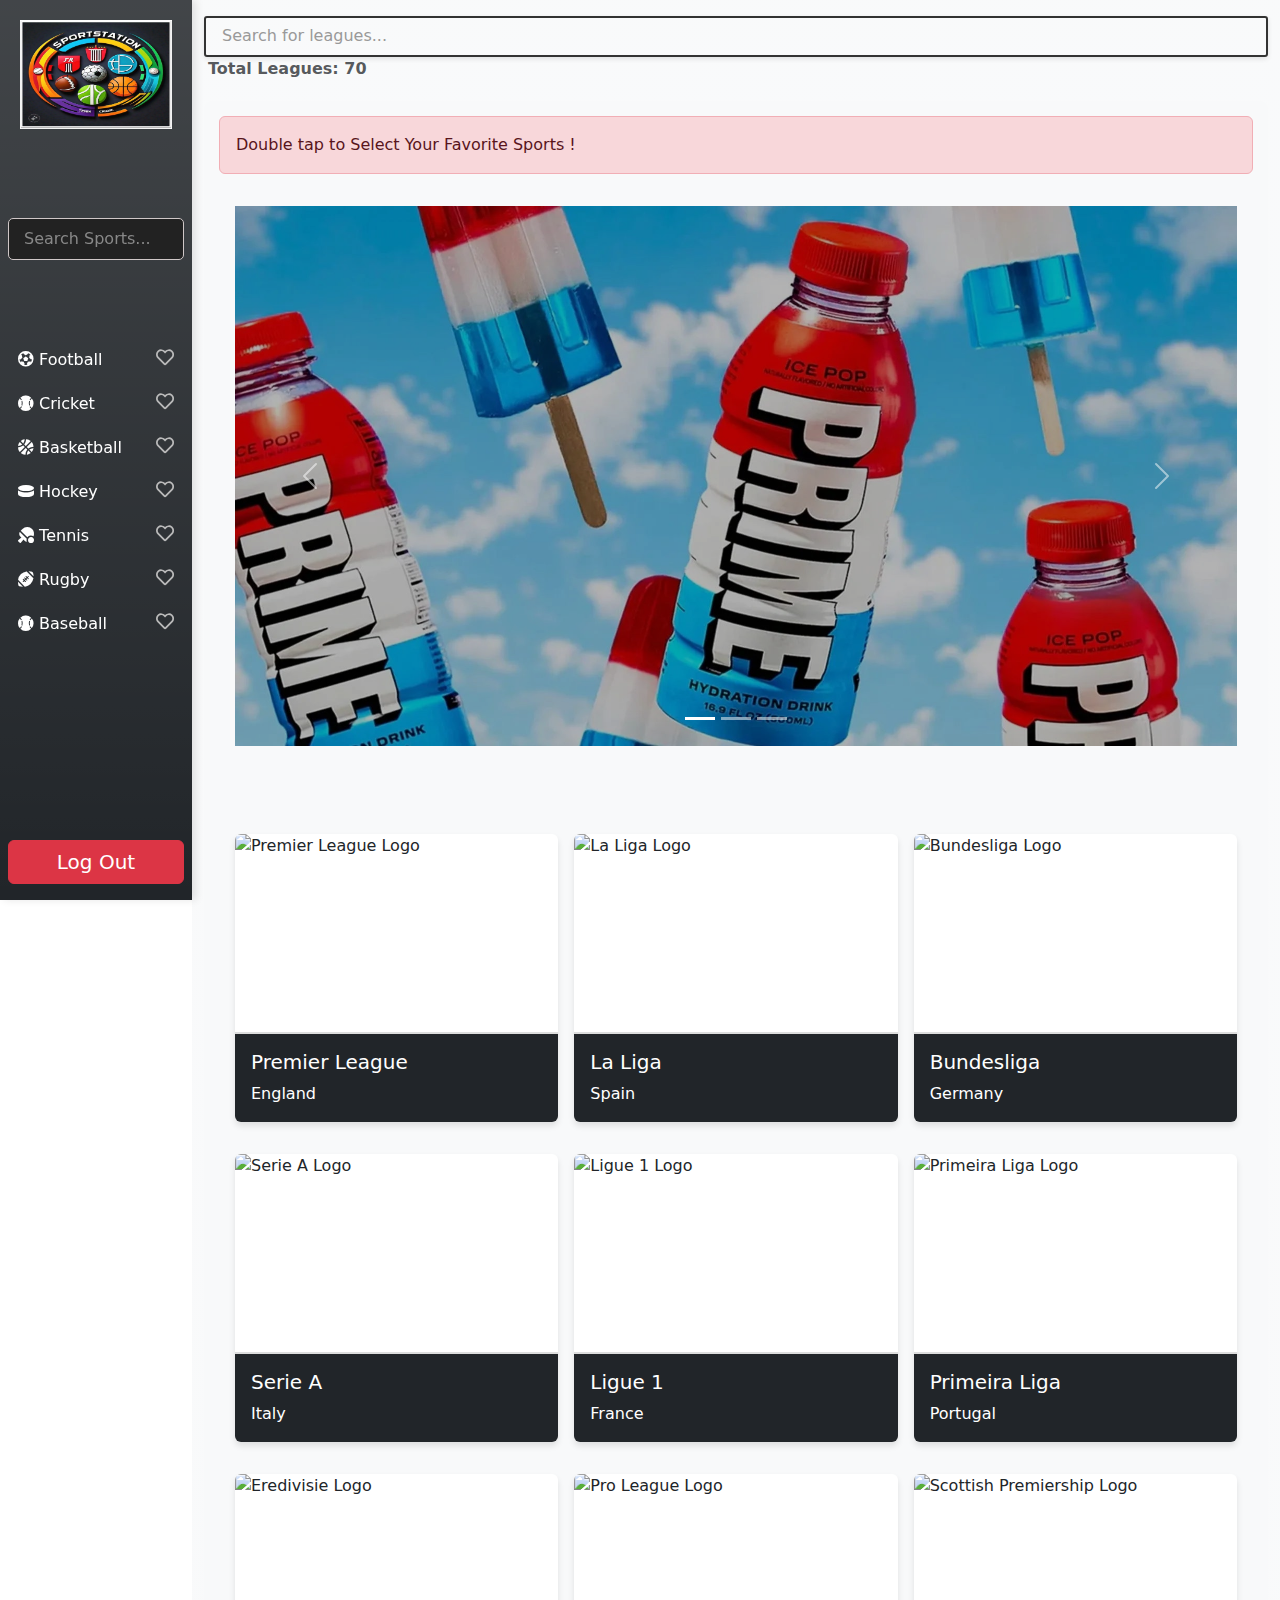
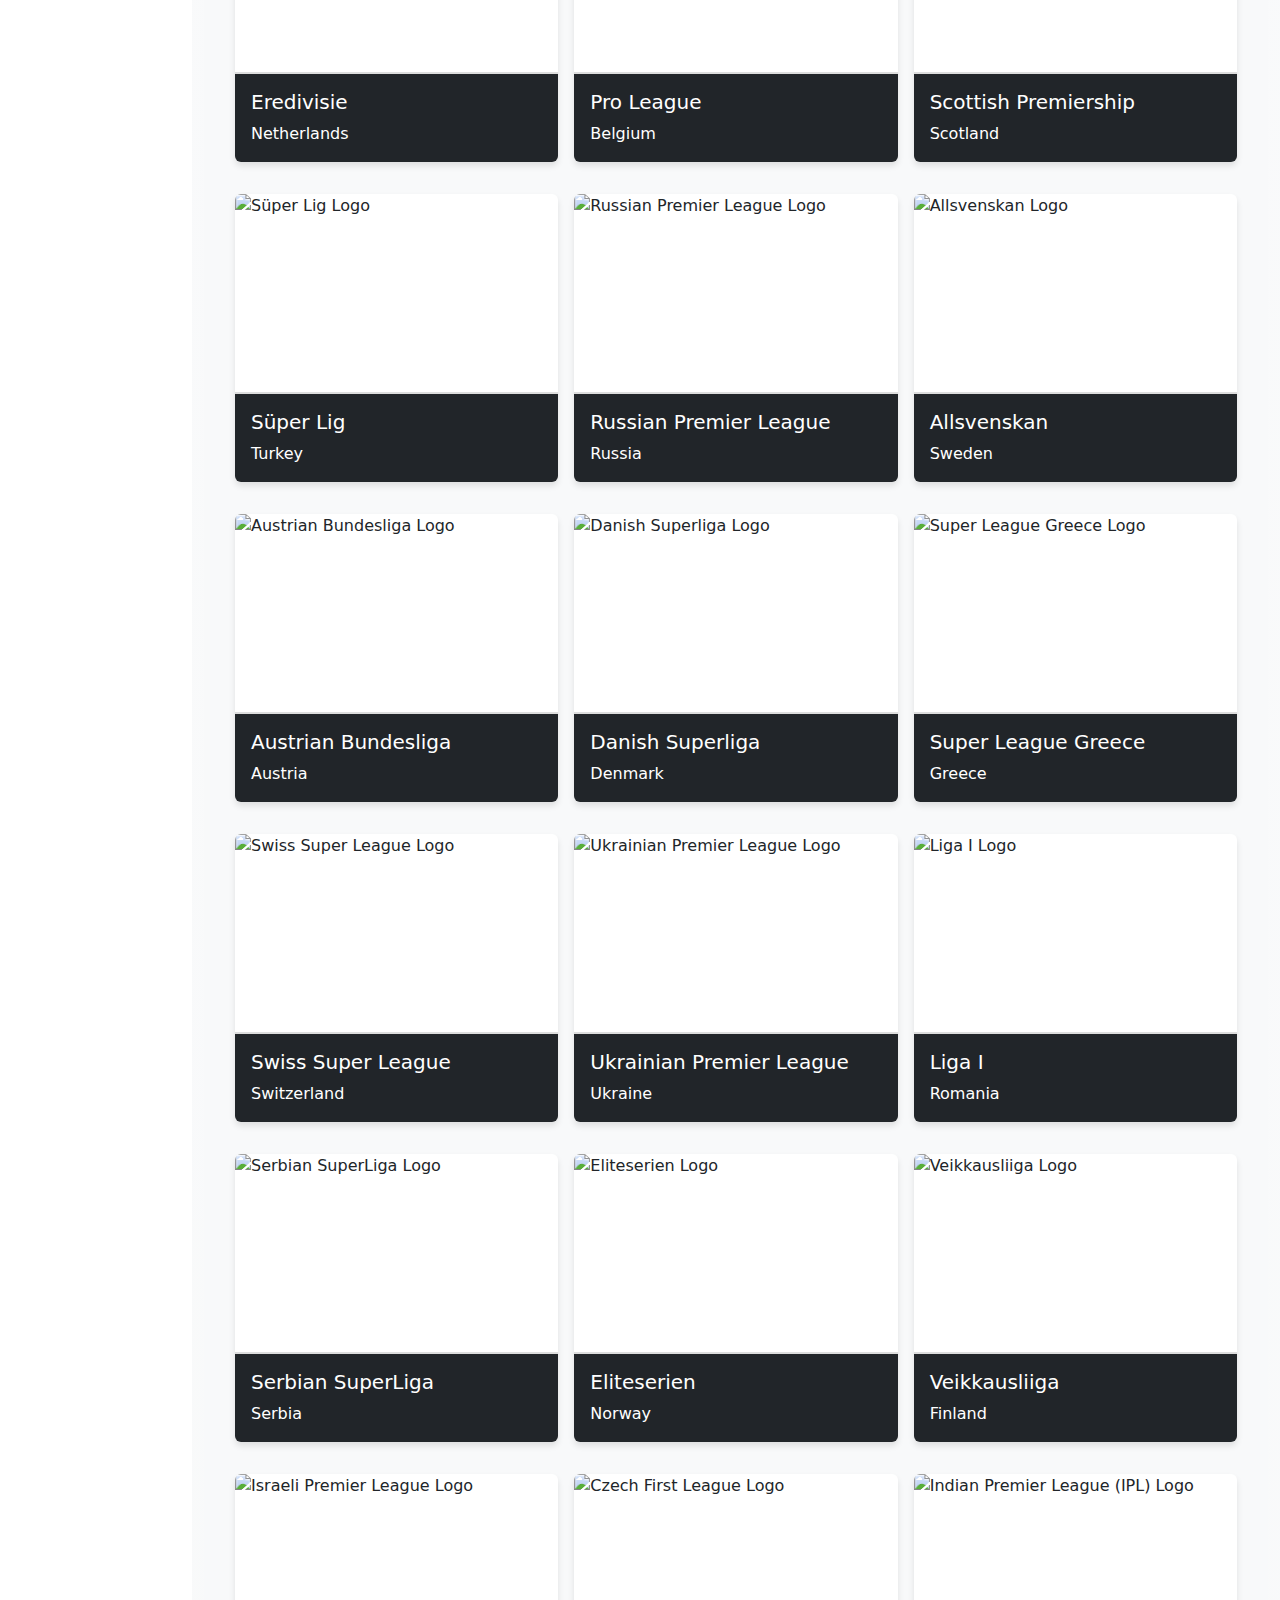
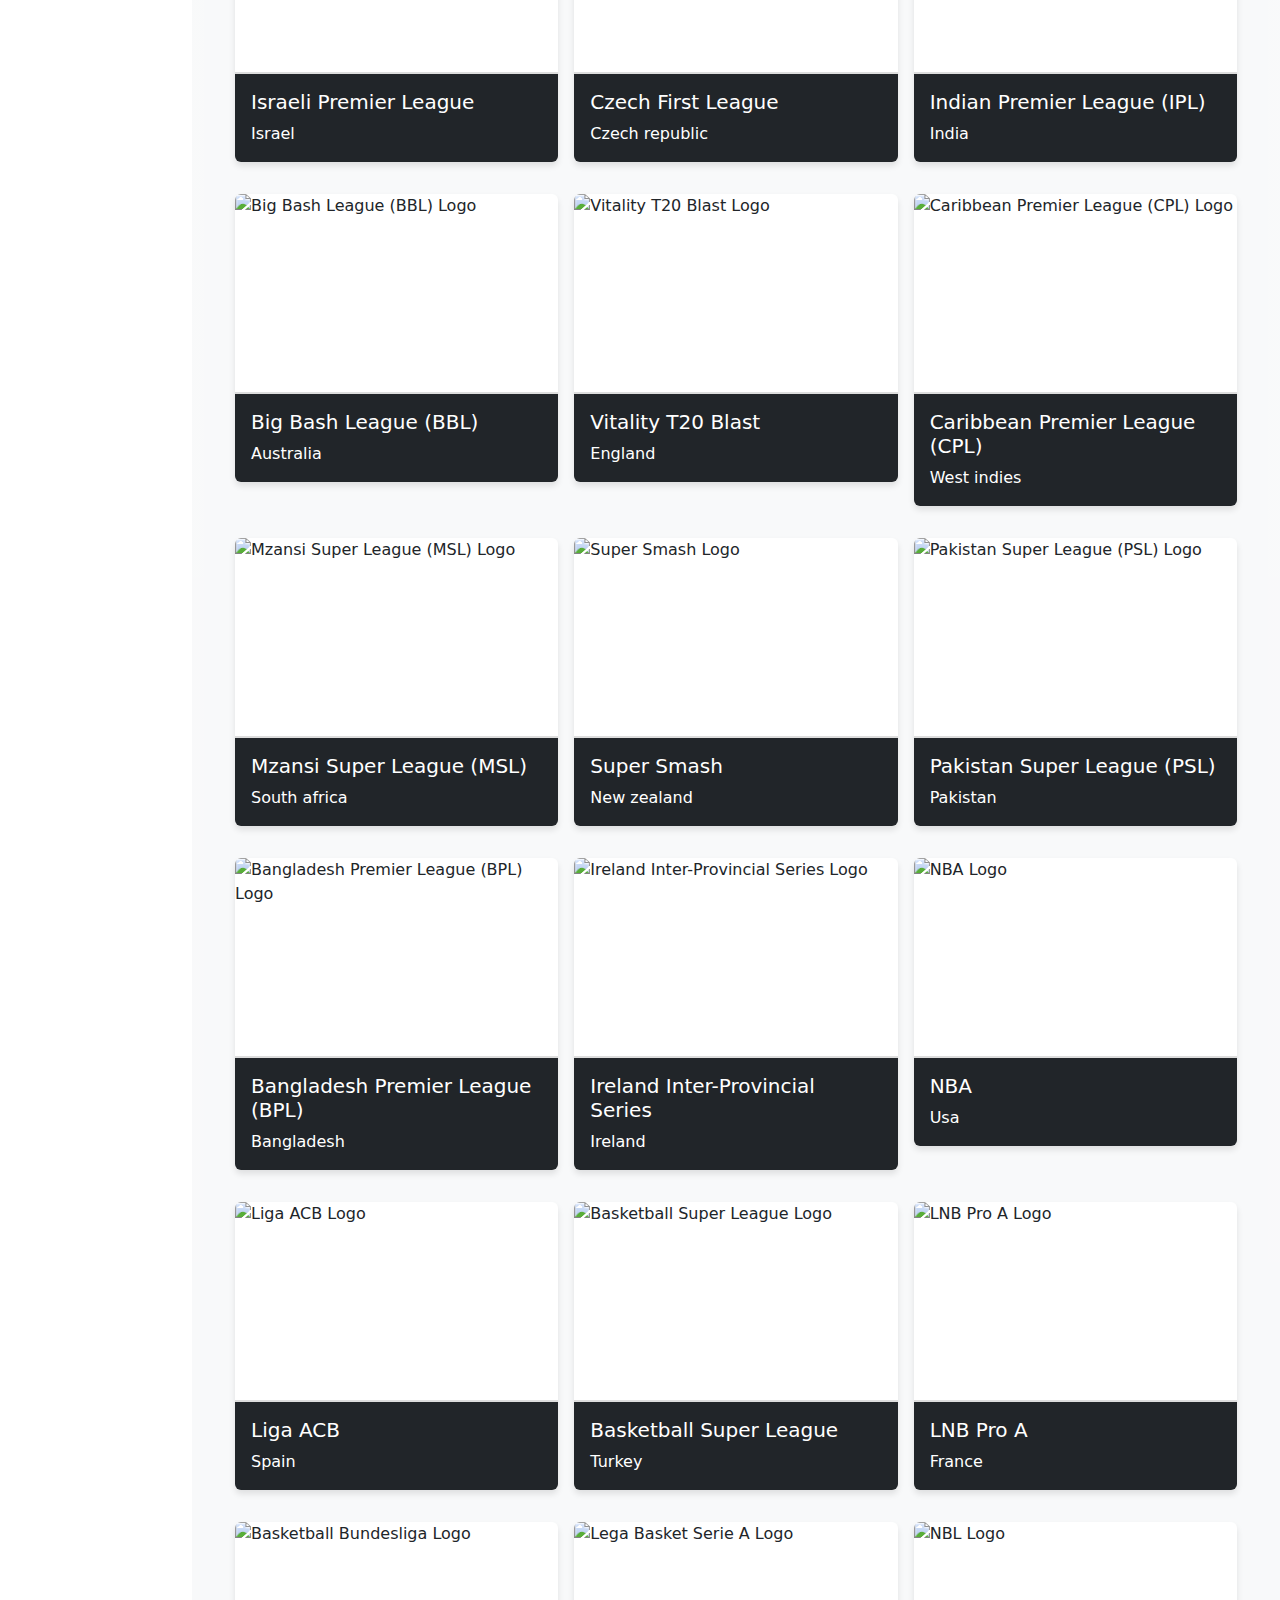
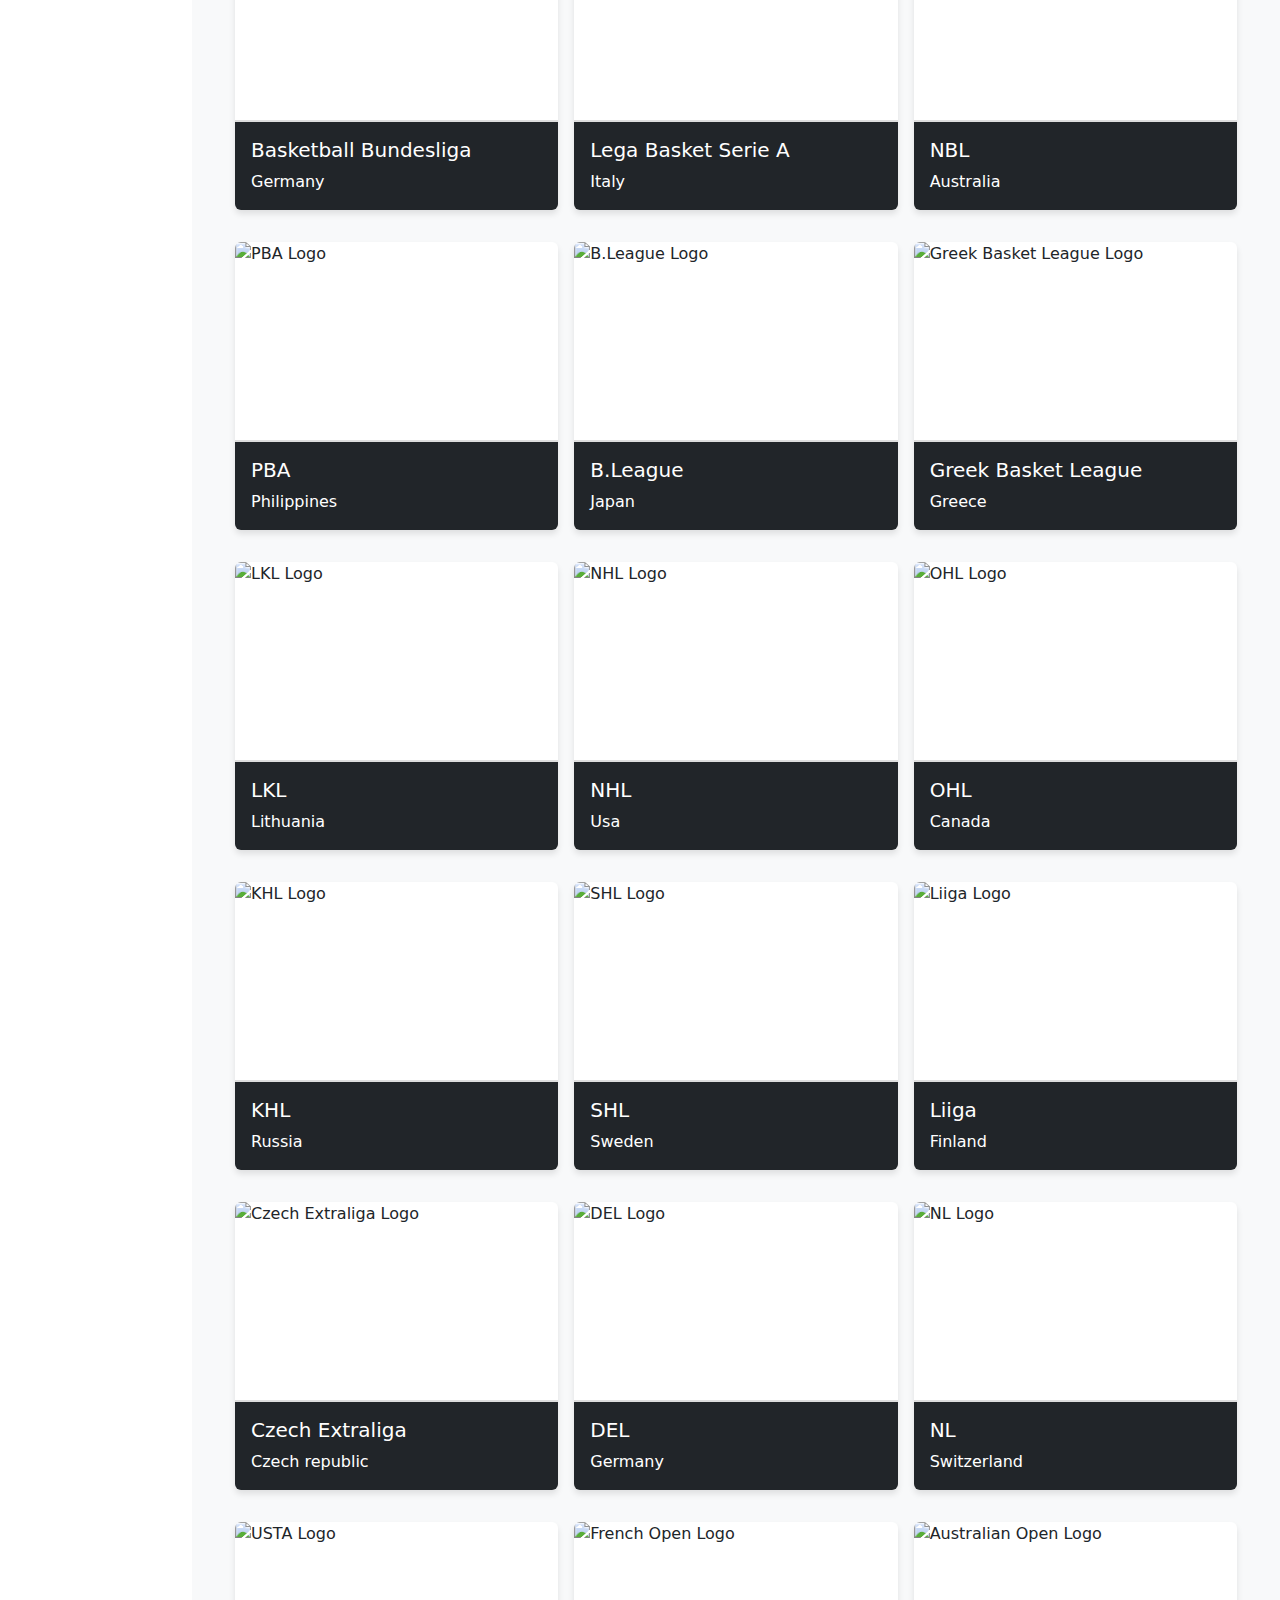
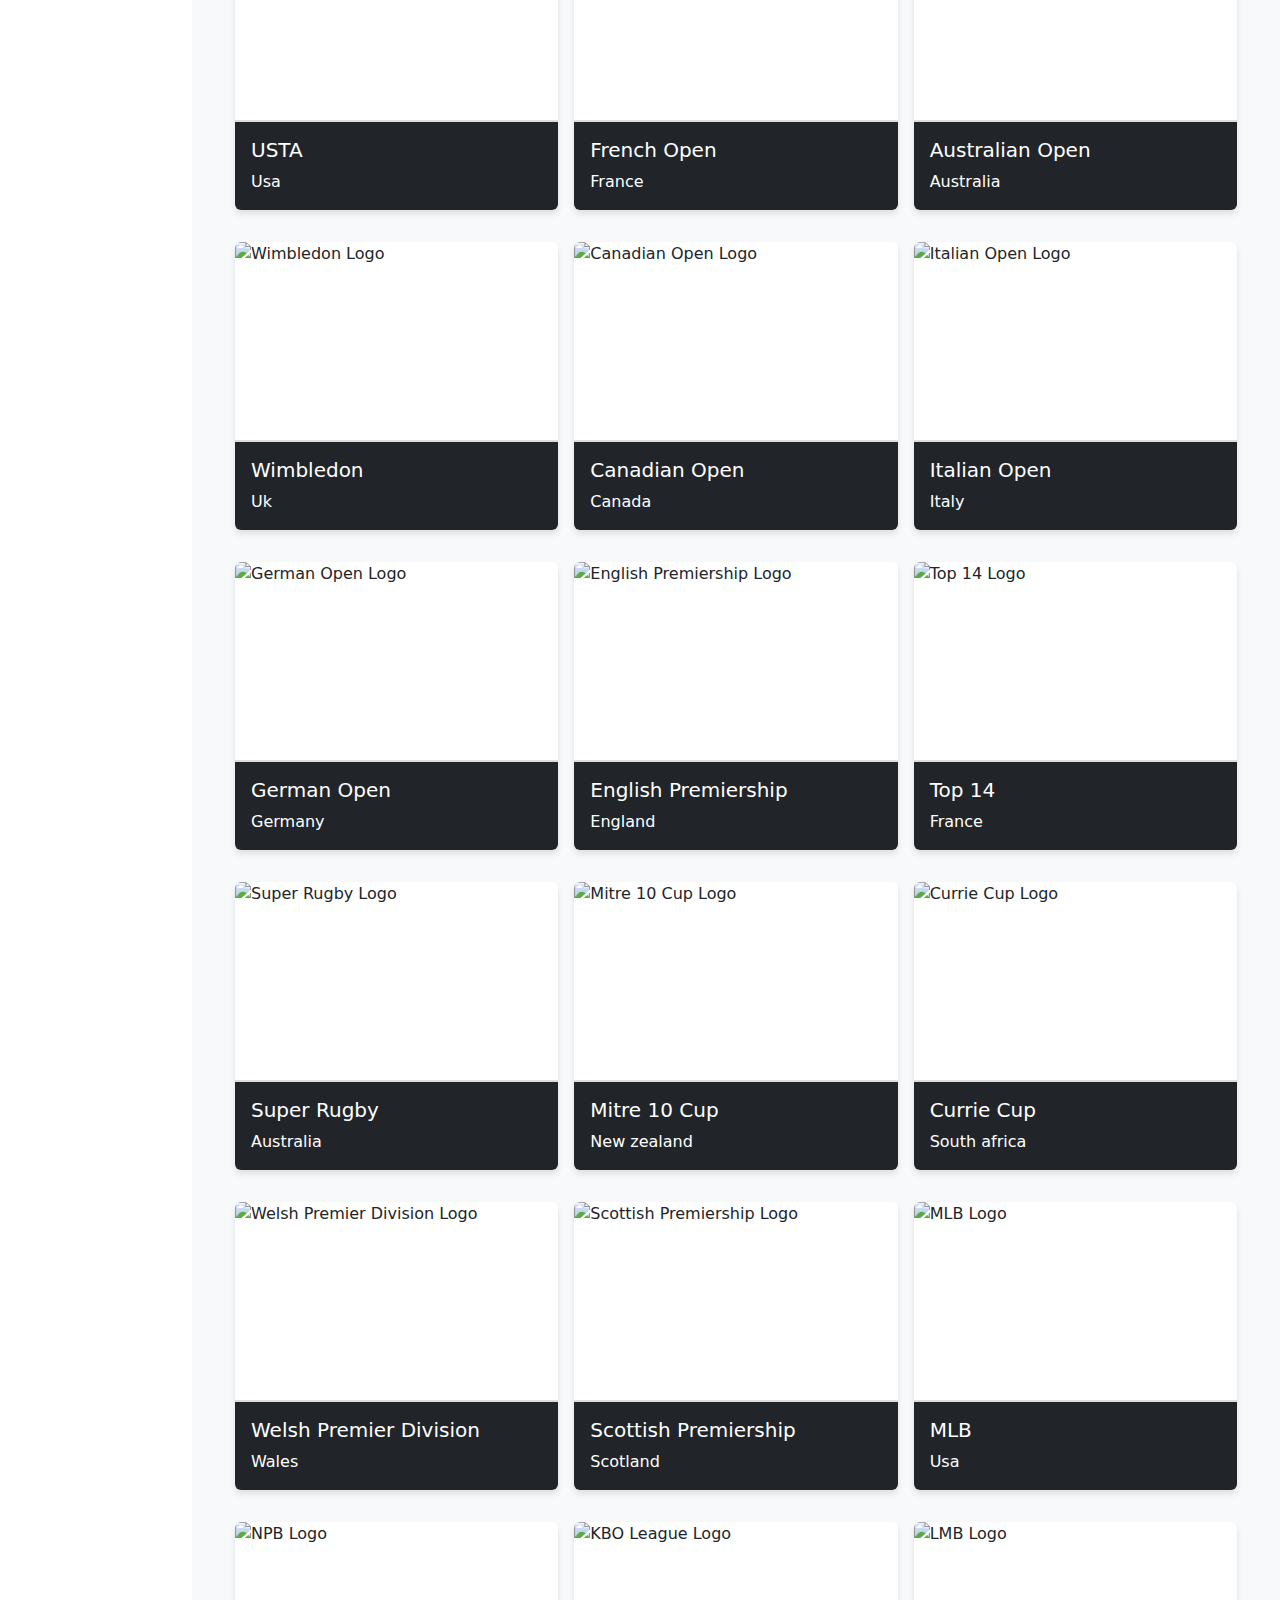
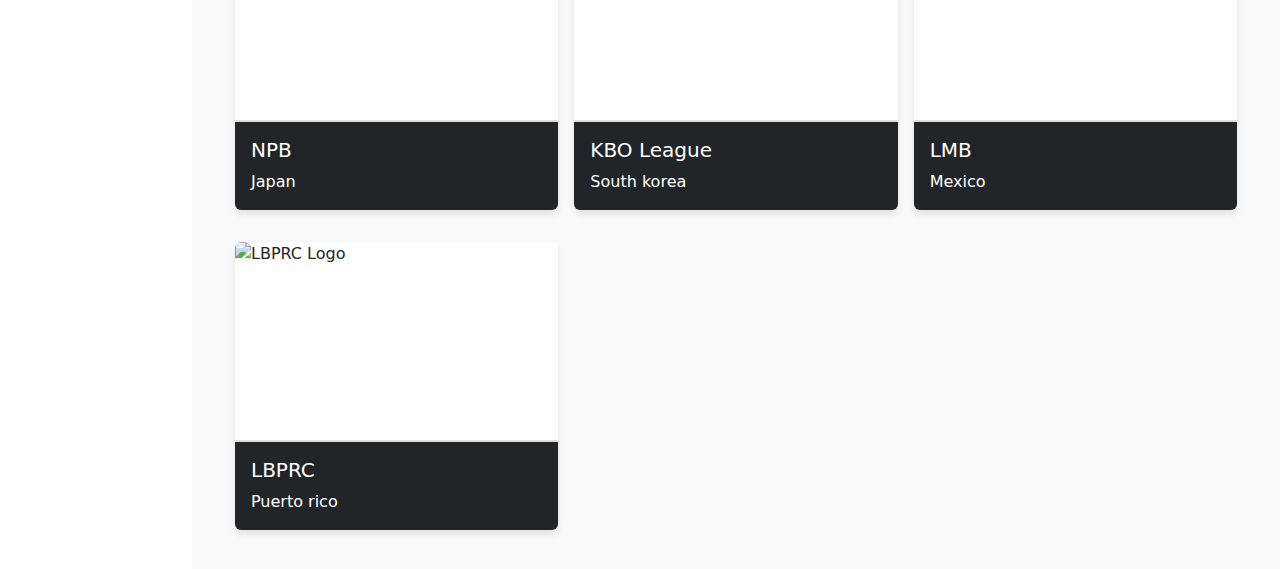
==== docs/main.html @ 9b116855 "renaming the files" ====
<!DOCTYPE html>
<html lang="en">
<head>
    <meta charset="UTF-8">
    <meta name="viewport" content="width=device-width, initial-scale=1.0">
    <title>Sport Station</title>
    <link rel="icon" href="./Assets/Images/Picture1.jpg" type="image/x-icon">

    <!-- Link to custom CSS for styling -->
    <link rel="stylesheet" href="./Assets/css/style.css">
    
    <!-- jQuery for easier DOM manipulation -->
    <script src="./Assets/js/jQuery.js"></script>

    <!-- Font Awesome for icons -->
    <link rel="stylesheet" href="https://cdnjs.cloudflare.com/ajax/libs/font-awesome/5.15.3/css/all.min.css">

    <!-- Bootstrap CSS for layout and responsive design -->
    <link href="https://cdn.jsdelivr.net/npm/bootstrap@5.3.3/dist/css/bootstrap.min.css" rel="stylesheet" 
    integrity="sha384-QWTKZyjpPEjISv5WaRU9OFeRpok6YctnYmDr5pNlyT2bRjXh0JMhjY6hW+ALEwIH" crossorigin="anonymous">
    
    <!-- Bootstrap JS for interactive components like the carousel -->
    <script src="https://cdn.jsdelivr.net/npm/bootstrap@5.3.3/dist/js/bootstrap.bundle.min.js" 
    integrity="sha384-YvpcrYf0tY3lHB60NNkmXc5s9fDVZLESaAA55NDzOxhy9GkcIdslK1eN7N6jIeHz" crossorigin="anonymous"></script>
</head>

<body>
    <!-- Main wrapper for the entire dashboard -->
    <div class="d-flex" id="wrapper">
        
        <!-- Sidebar -->
        <nav class="bg-dark bg-gradient border-right text-white d-flex flex-column justify-content-between" id="sidebar">
            
            <!-- Sidebar header with company logo -->
            <div class="sidebar-header text-center">
                <img src="./Assets/Images/Picture1.jpg" alt="Company Logo" class="img-fluid" style="width: 200px;">
            </div>

            <!-- Search bar inside the sidebar -->
            <div class="search-bar p-2">
                <input type="text" id="search" class="navbar-search" placeholder="Search Sports...">
            </div>

            <!-- Sports list in sidebar, scrollable -->
            <div class="sports-list overflow-auto px-2 pb-5">
                <ul class="list-unstyled mb-3" id="sports-list">
                    <!-- Dynamic sports list will be populated here -->
                </ul>
                
            </div>
            <div class="">
            </div>
            
            <div class="p-2 mb-2 text-center d-grid">
                <a href="signin.html" class="btn btn-danger fs-5">Log Out</a>
              </div>
        </nav>
        
        <!-- Page Content (Main section) -->
        <div id="page-content-wrapper" class="bg-light bg-gradient pt-3 text-black">
            
            <div class="container-fluid">
                
                <!-- Search input for leagues -->
                <input type="text" class="px-3 py-2" id="search-league" placeholder="Search for leagues...">
                
                <!-- Display total number of leagues -->
                <div id="total-count" class="ps-1 fw-semibold text-muted">Total Leagues: 0</div>
                
                <!-- Section to show favorite sports horizontally -->
                <div id="favorite-sports-section">
                    <ul id="favorite-sports-container" class="scrollable-container list-unstyled p-0 m-0">
                        <!-- Favorite sports will be dynamically added here -->
                    </ul>

                <div class="alert alert-danger no-favorites" role="alert" style="display: none;">
                    Double tap to Select Your Favorite Sports !
                  </div>

                  

                <!-- Section for banner advertisements (Carousel) -->
                <section id="banners" class="p-3 mb-5">
                    <div id="ads" class="carousel slide carousel-fade">
                        <!-- Carousel indicators (3 slides) -->
                        <div class="carousel-indicators">
                            <button type="button" data-bs-target="#ads" data-bs-slide-to="0" class="active" 
                            aria-current="true" aria-label="Slide 1"></button>
                            <button type="button" data-bs-target="#ads" data-bs-slide-to="1" aria-label="Slide 2"></button>
                            <button type="button" data-bs-target="#ads" data-bs-slide-to="2" aria-label="Slide 3"></button>
                        </div>

                        <!-- Carousel items (images for ads) -->
                        <div class="carousel-inner">
                            <!-- First carousel item (active) -->
                            <div class="carousel-item active">
                                <img src="./Assets/Images/prime.jpeg" class="d-block ads-img" alt="Prime Banner">
                            </div>
                            <!-- Second carousel item -->
                            <div class="carousel-item">
                                <img src="./Assets/Images/gatorade.jpg" class="d-block ads-img" alt="Gatorade Banner">
                            </div>
                            <!-- Third carousel item -->
                            <div class="carousel-item">
                                <img src="./Assets/Images/under armour.jpg" class="d-block ads-img" alt="Under Armour Banner">
                            </div>
                        </div>

                        <!-- Carousel navigation controls -->
                        <button class="carousel-control-prev" type="button" data-bs-target="#ads" data-bs-slide="prev">
                            <span class="carousel-control-prev-icon" aria-hidden="true"></span>
                            <span class="visually-hidden">Previous</span>
                        </button>
                        <button class="carousel-control-next" type="button" data-bs-target="#ads" data-bs-slide="next">
                            <span class="carousel-control-next-icon" aria-hidden="true"></span>
                            <span class="visually-hidden">Next</span>
                        </button>
                    </div>
                </section>
                
                <!-- Section to display league cards -->
                <div id="league-list" class="row row-cols-2 row-cols-lg-3 p-3 g-3">
                    <!-- Dynamic league cards will be inserted here -->
                </div>
            </div>
        </div>
    </div>

    <!-- Link to custom JavaScript -->
    <script src="./Assets/js/main.js"></script>
</body>
</html>
---- docs/Assets/css/style.css ----
/* General body styling */
body {
  font-family: Arial, sans-serif; /* Set font family */
  overflow-x: hidden; /* Prevent horizontal scrolling */
}

/* Banner images in a slider */
#banners img {
  width: 100%; /* Image fills full width */
  height: 60vh; /* Set height to 60% of viewport height */
  filter: brightness(70%); /* Darken the image for better text contrast */
  transition: transform 1s ease; /* Smooth transition for hover effect */
}

/* Sidebar styling */
#sidebar {
  background-color: black; /* Sidebar background color */
  width: 15%; /* Set width of the sidebar */
  height: 100vh; /* Full height of viewport */
  position: fixed; /* Fix the sidebar in place */
  box-shadow: 4px 0 8px rgba(0, 0, 0, 0.1); /* Add shadow effect */
}

/* Main content wrapper */
#page-content-wrapper {
  margin-left: auto; /* Move content beside sidebar */
  width: 85%; /* Main content occupies the rest of the page */
}

/* Scrollable sports list in the sidebar */
.sports-list {
  /* height: 60%; Height of sports list */
  overflow-y: auto; /* Enable vertical scrolling */
}

/* Sidebar header styling */
.sidebar-header {
  padding: 20px; /*Padding around sidebar header */
}

/* Individual items in sports list */
.sports-list li {
  display: flex;
  justify-content: space-between;
  padding: 10px; /* Padding for each list item */
  cursor: pointer; /* Change cursor to pointer on hover */
  transition: background-color 0.2s; /* Smooth background change on hover */
}

/* Hover effect for sports list items */
.sports-list li:hover {
  background-color: whitesmoke; /* Background color on hover */
  color: #212529; /* Text color on hover */
}

/* Search bar styling */
#search {
  margin-bottom: 10px; /* Add space below search bar */
}

/* Navbar search input */
.navbar-search {
  width: 100%;
  background-color: #222; /* Dark background */
  border: 1px solid #cfc7c7; /* Light border */
  color: #fff; /* White text */
  padding: 8px 15px; /* Padding inside input */
  border-radius: 5px; /* Rounded corners */
  transition: all 0.3s ease-in-out; /* Smooth transition for hover/focus */
  outline: none; /* Remove default outline */
}

/* Placeholder text styling */
.navbar-search::placeholder {
  color: #888; /* Placeholder text color */
}

/* Hover and focus effects for navbar search input */
.navbar-search:hover,
.navbar-search:focus {
  background-color: #333; /* Darker background on hover/focus */
  border-color: #555; /* Darker border */
}

/* General card styling */
.card {
  outline: none !important; /* Remove outline */
  border: none !important; /* Remove border */
  overflow: hidden; /* Hide overflow */
  transition: transform 0.3s ease-in-out, box-shadow 0.3s ease-in-out; /* Smooth transitions */
  box-shadow: 0 4px 6px rgba(0, 0, 0, 0.1); /* Add shadow */
}

/* Image styling for cards */
.card-img-top {
  border-bottom: 2px solid #ddd; /* Bottom border for the image */
  width: 100%; /* Full width image */
  height: 200px; /* Fixed height for images */
  object-fit: cover; /* Ensure the image covers the area */
}

/* Hover effect for league cards */
.league-card:hover .card {
  transform: translateY(-5px); /* Lift card slightly */
  box-shadow: 0 12px 24px rgba(0, 0, 0, 0.2); /* Stronger shadow */
}

/* Search input for leagues */
#search-league {
  width: 100%; /* Full width input */
  border-radius: 3px; /* Rounded corners */
  border: 2px solid #333; /* Border around input */
  background-color: transparent; /* Transparent background */
  font-size: 14px; /* Font size */
  color: #333; /* Text color */
  outline: none; /* Remove outline */
  box-shadow: 0 2px 5px rgba(0, 0, 0, 0.1); /* Add shadow */
  transition: all 0.3s ease-in-out; /* Smooth transitions */
}

/* Placeholder styling for search-league input */
#search-league::placeholder {
  color: #999; /* Placeholder text color */
  font-size: 16px; /* Larger placeholder text */
}

/* Hover and focus effects for search-league input */
#search-league:hover,
#search-league:focus {
  background-color: #fff; /* White background on hover/focus */
  border-color: #666; /* Darker border */
  box-shadow: 0 4px 10px rgba(0, 0, 0, 0.15); /* Larger shadow */
}

/* Favorite sports section */
#favorite-sports-section {
  background-color: #f8f9fa; /* Light background */
  border-radius: 8px; /* Rounded corners */
  padding: 15px; /* Padding inside section */
  margin-top: 20px; /* Add space above section */
}

/* Sport card styling */
.sport-card .card {
  border: 1px solid #ccc; /* Light border around cards */
  border-radius: 8px; /* Rounded corners */
  padding: 10px; /* Padding inside card */
  background-color: #343a40; /* Dark background for the card */
}

/* Sport card title styling */
.sport-card .card h5 {
  margin: 0; /* Remove margin around title */
  font-size: 18px; /* Font size for card title */
}

/* Container for favorite sports with horizontal layout */
#favorite-sports-container {
  display: flex; /* Enable horizontal stacking */
  flex-wrap: nowrap; /* Prevent wrapping of items */
  overflow-x: auto; /* Enable horizontal scrolling if content overflows */
  white-space: nowrap; /* Prevent text wrapping */
}

/* Style individual favorite sports */
.favorite-sport {
  cursor: pointer; /* Pointer cursor on hover */
  display: inline-block; /* Display as inline block */
  margin-right: 15px; /* Space between sports */
  padding: 5px 10px; /* Padding inside sport button */
  background-color: #f1f1f1; /* Light background */
  border: 1px solid #ddd; /* Light border */
  border-radius: 3px; /* Rounded corners */
  font-size: 16px; /* Font size */
  white-space: nowrap; /* Prevent sport name from wrapping */
}

/* Hover effect for favorite sports */
.favorite-sport:hover {
  background-color: #5a5c5e; /* Darker background on hover */
  color: white; /* White text on hover */
  transition: all 0.3s ease-in-out; /* Smooth transition */
}


.heart-icon {
  z-index:99999;
  font-size: 18px;
  transition: color 0.3s ease;
}

.heart-icon:hover {
  color: pink; /* Selected heart */
}

.far.fa-heart {
  color: #bbb; /* Unselected heart */
}

.fas.fa-heart {
  color: pink; /* Selected heart */
}
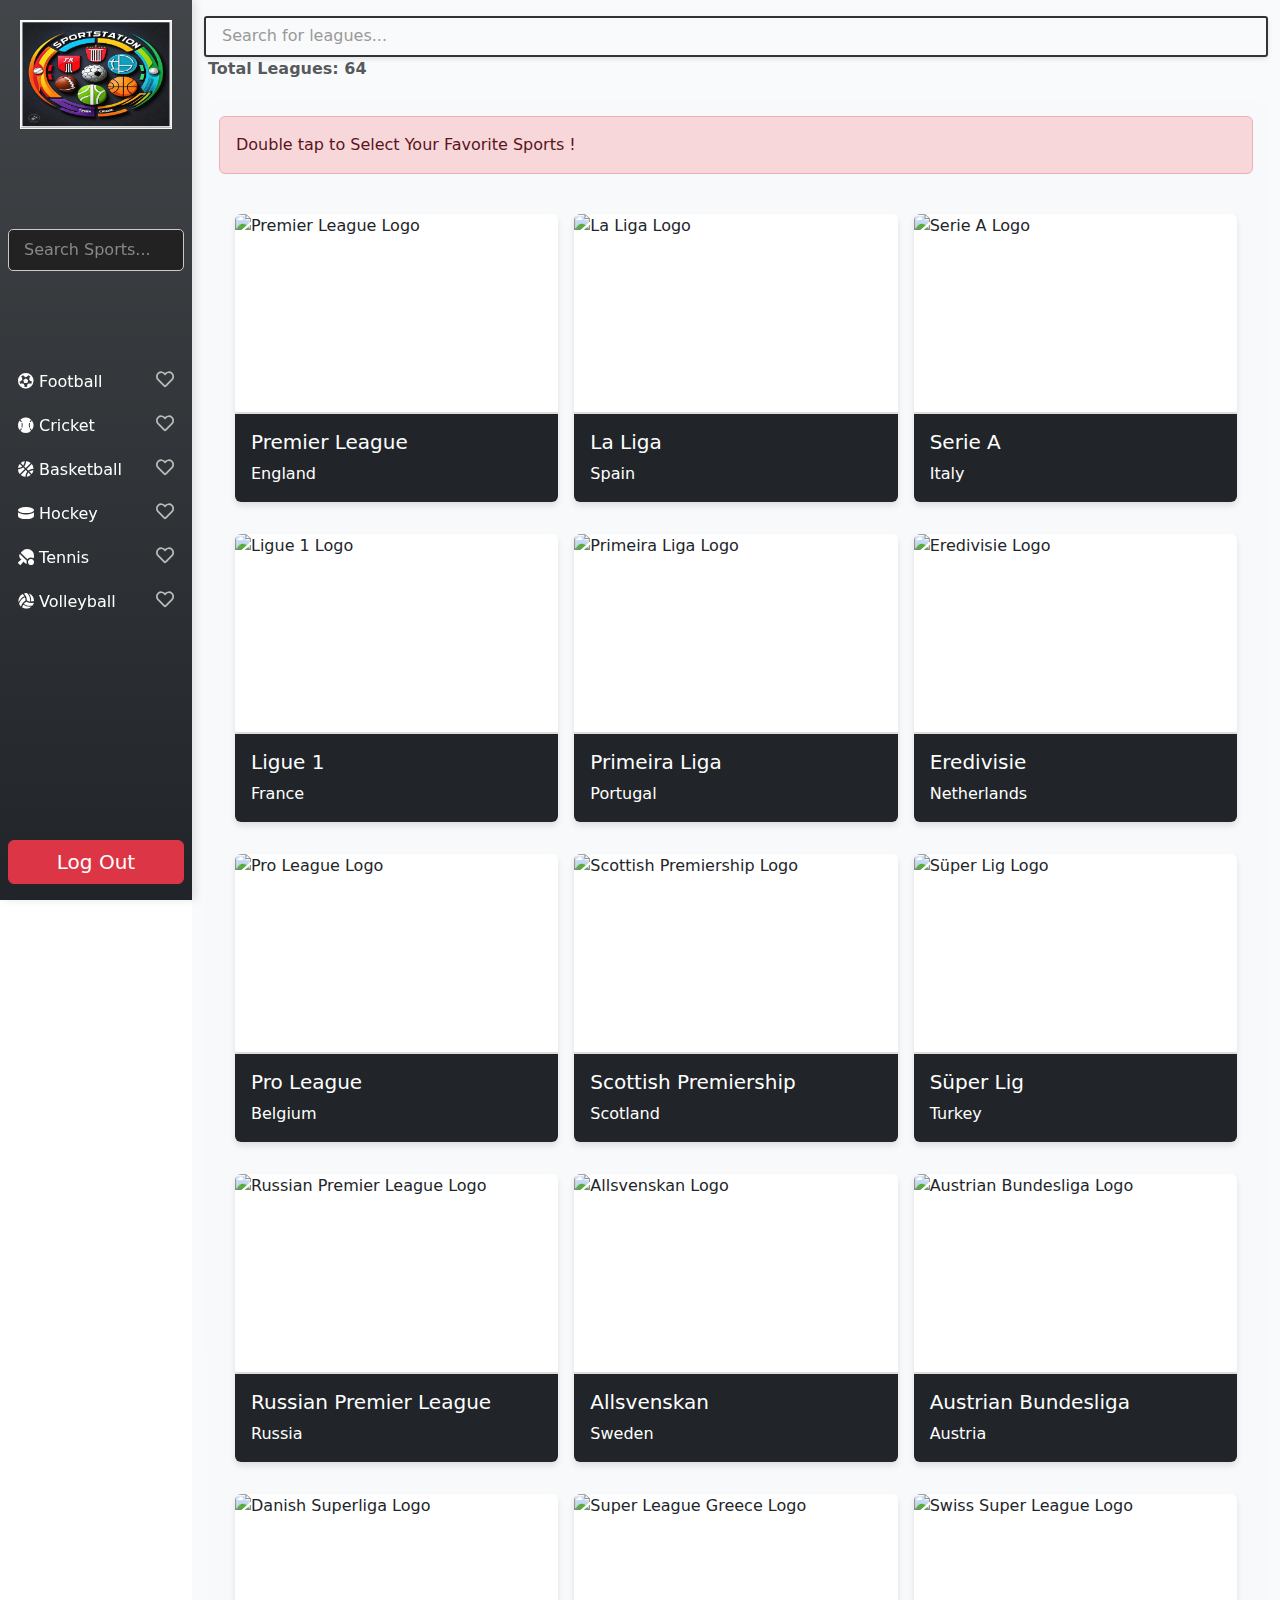
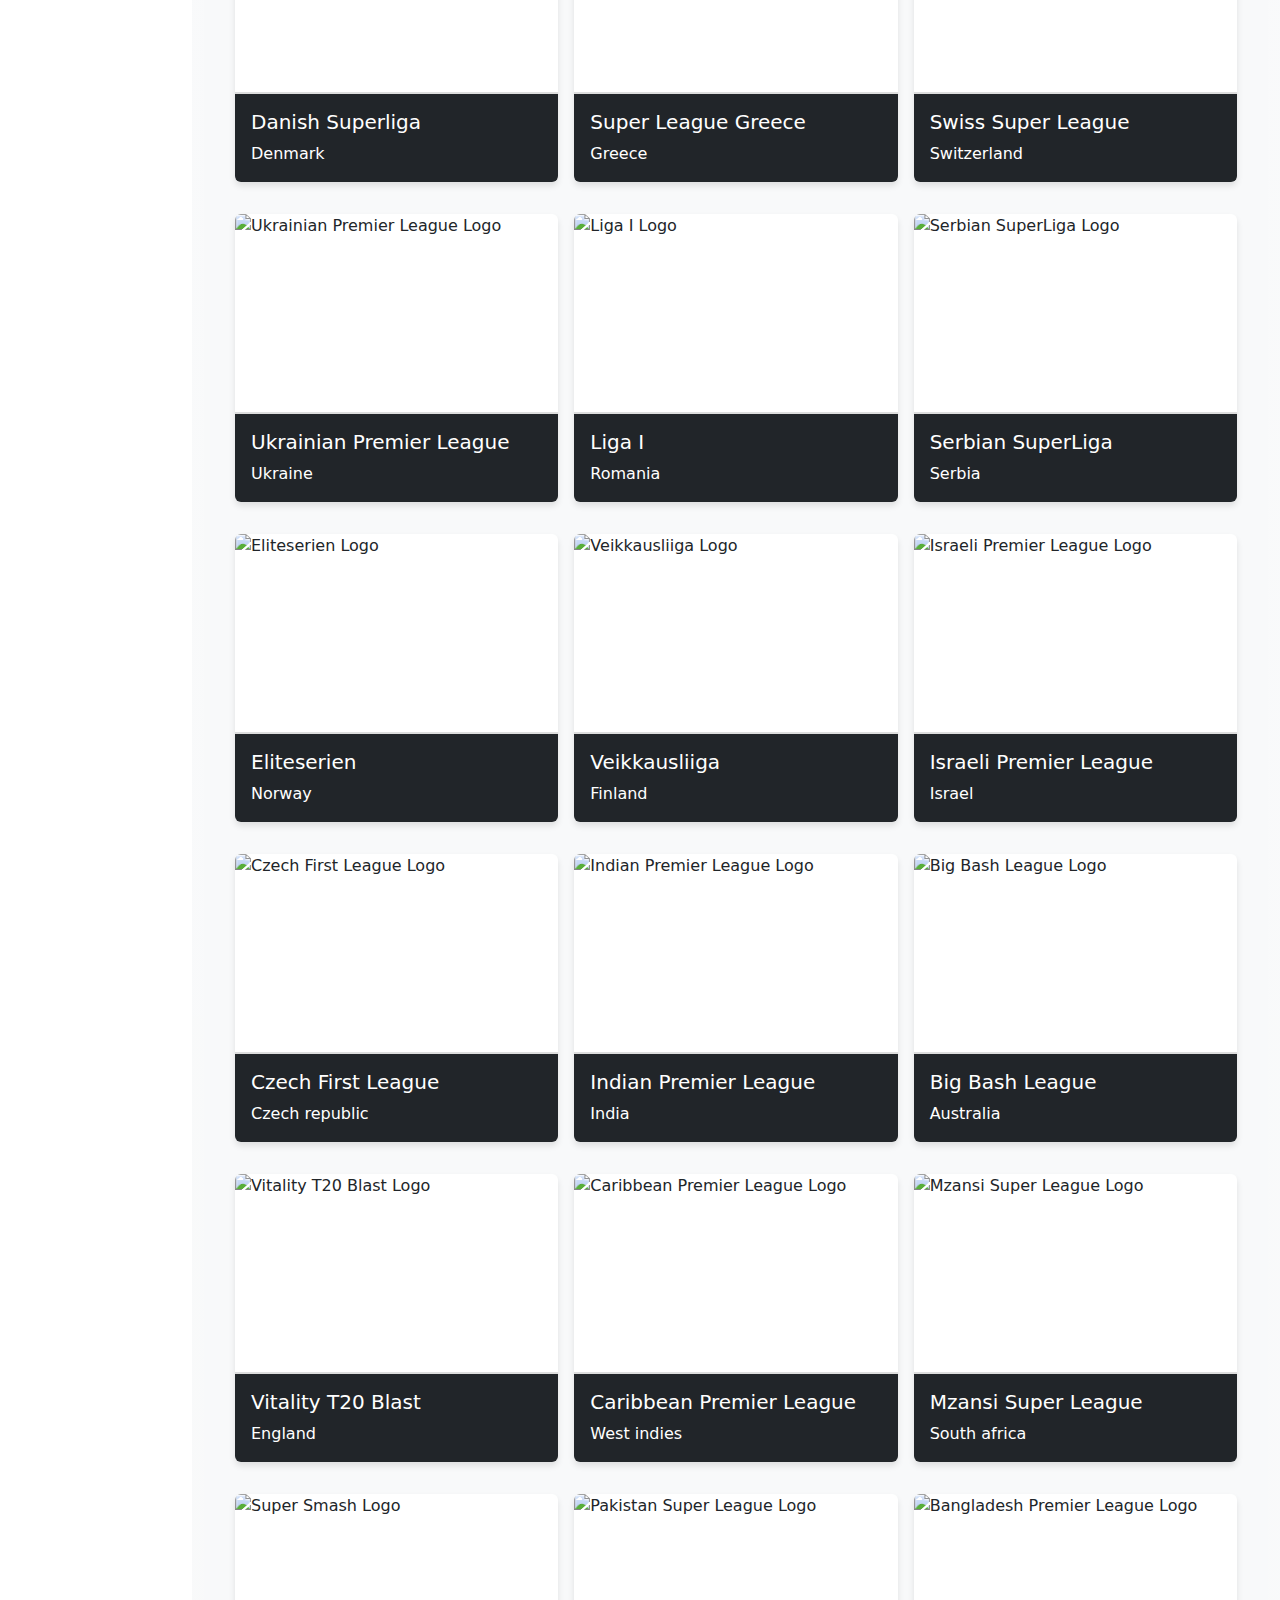
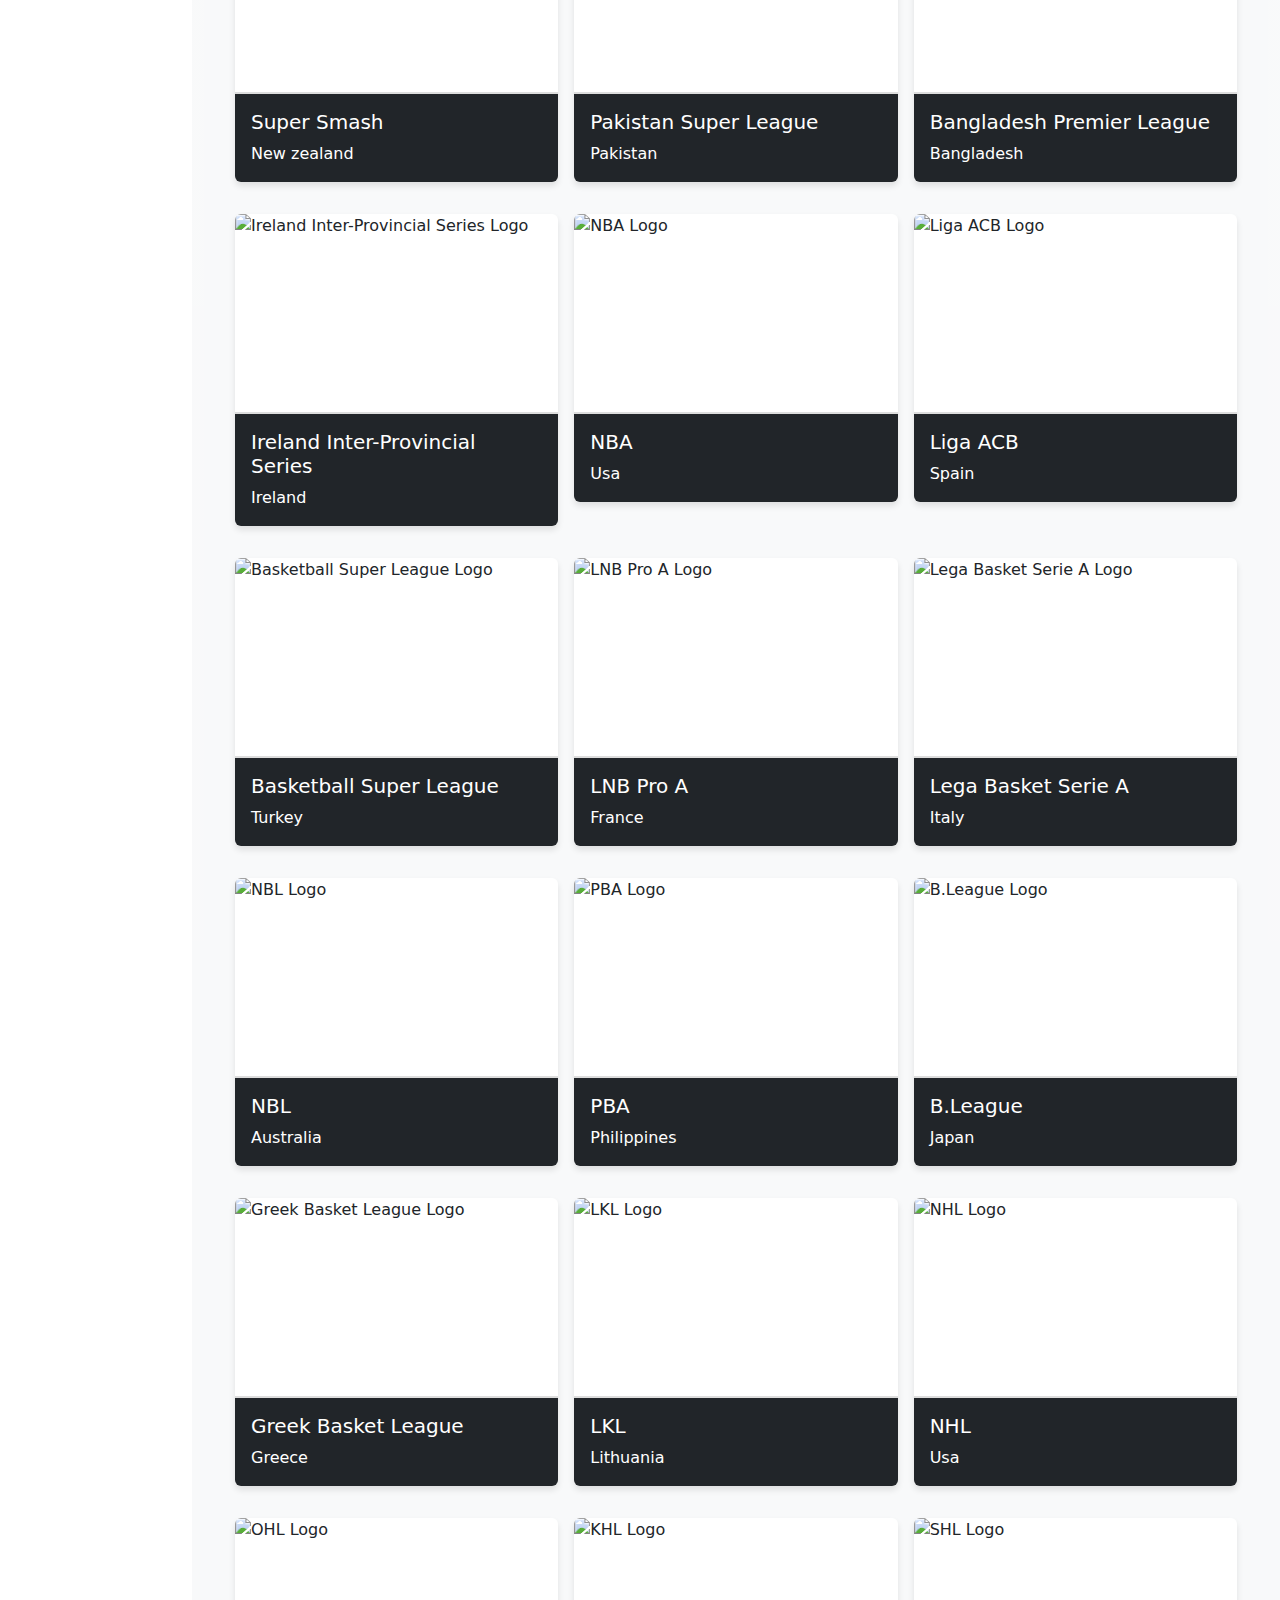
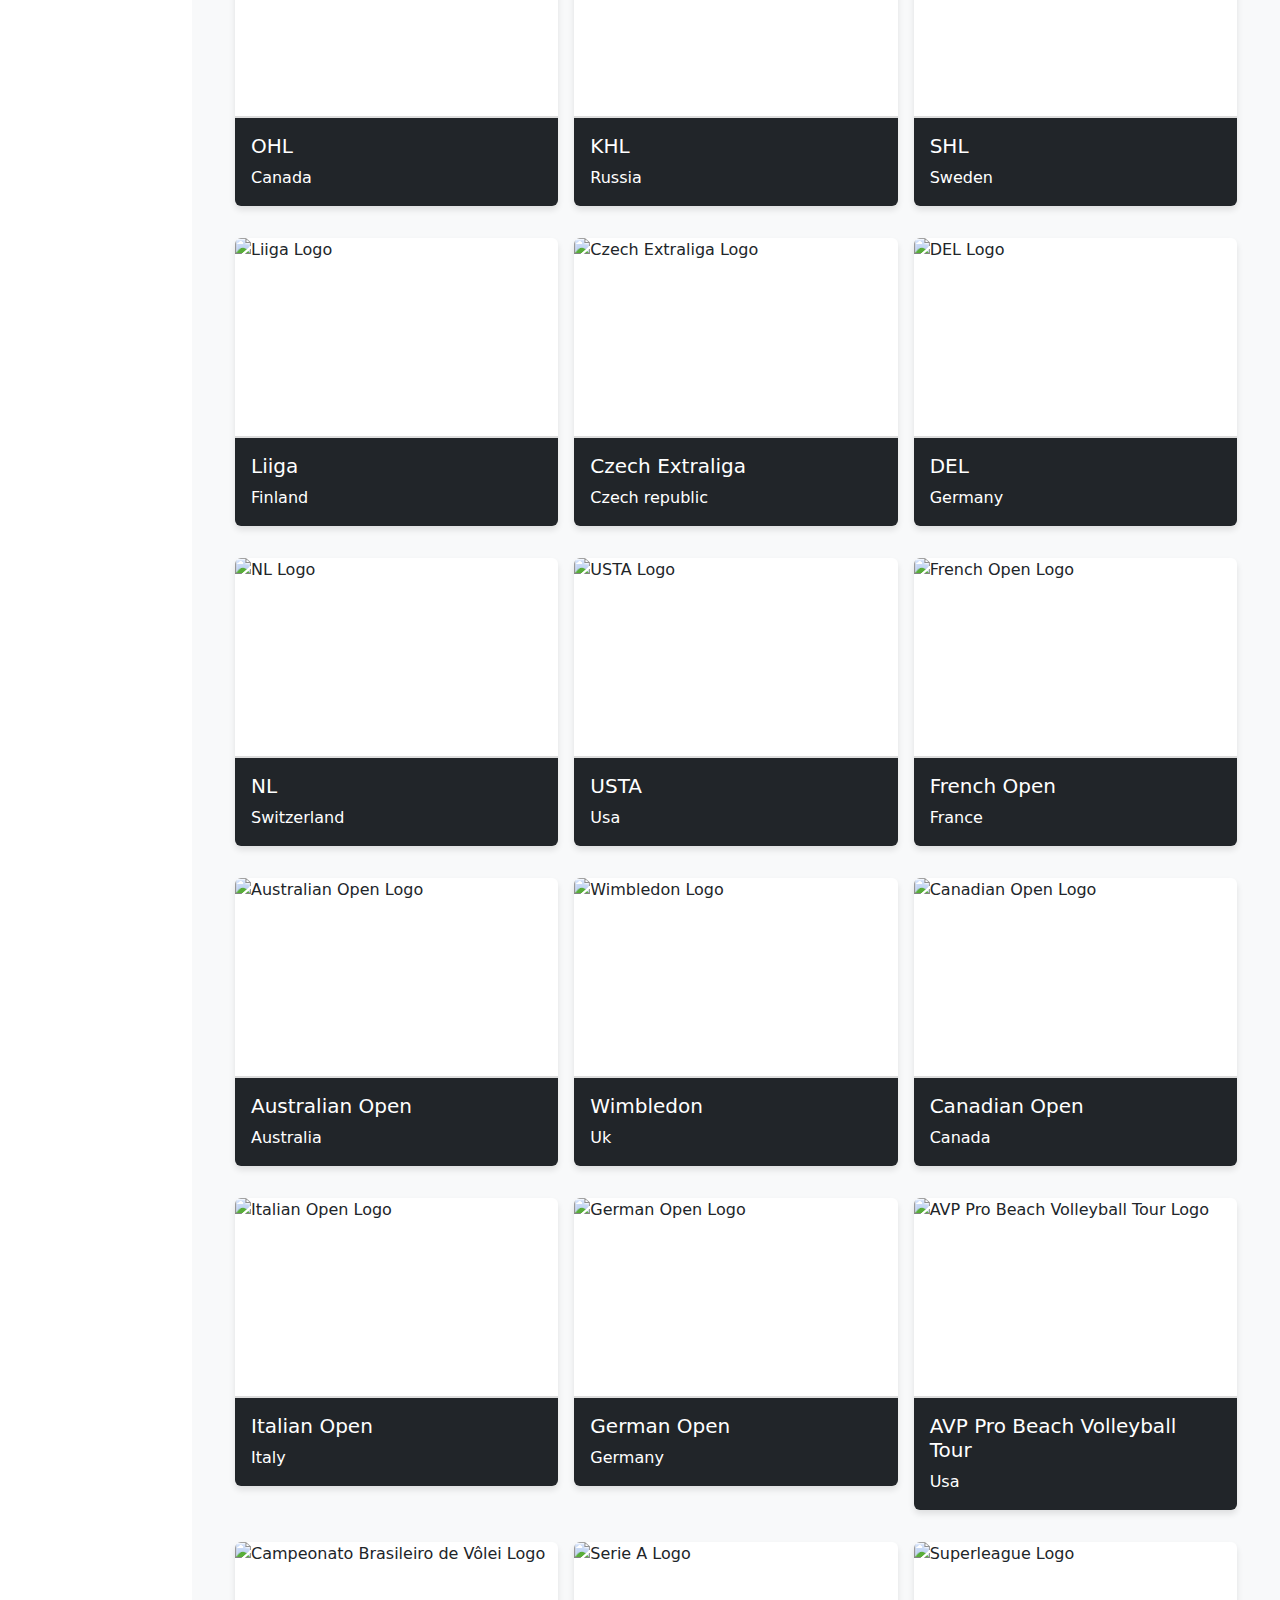
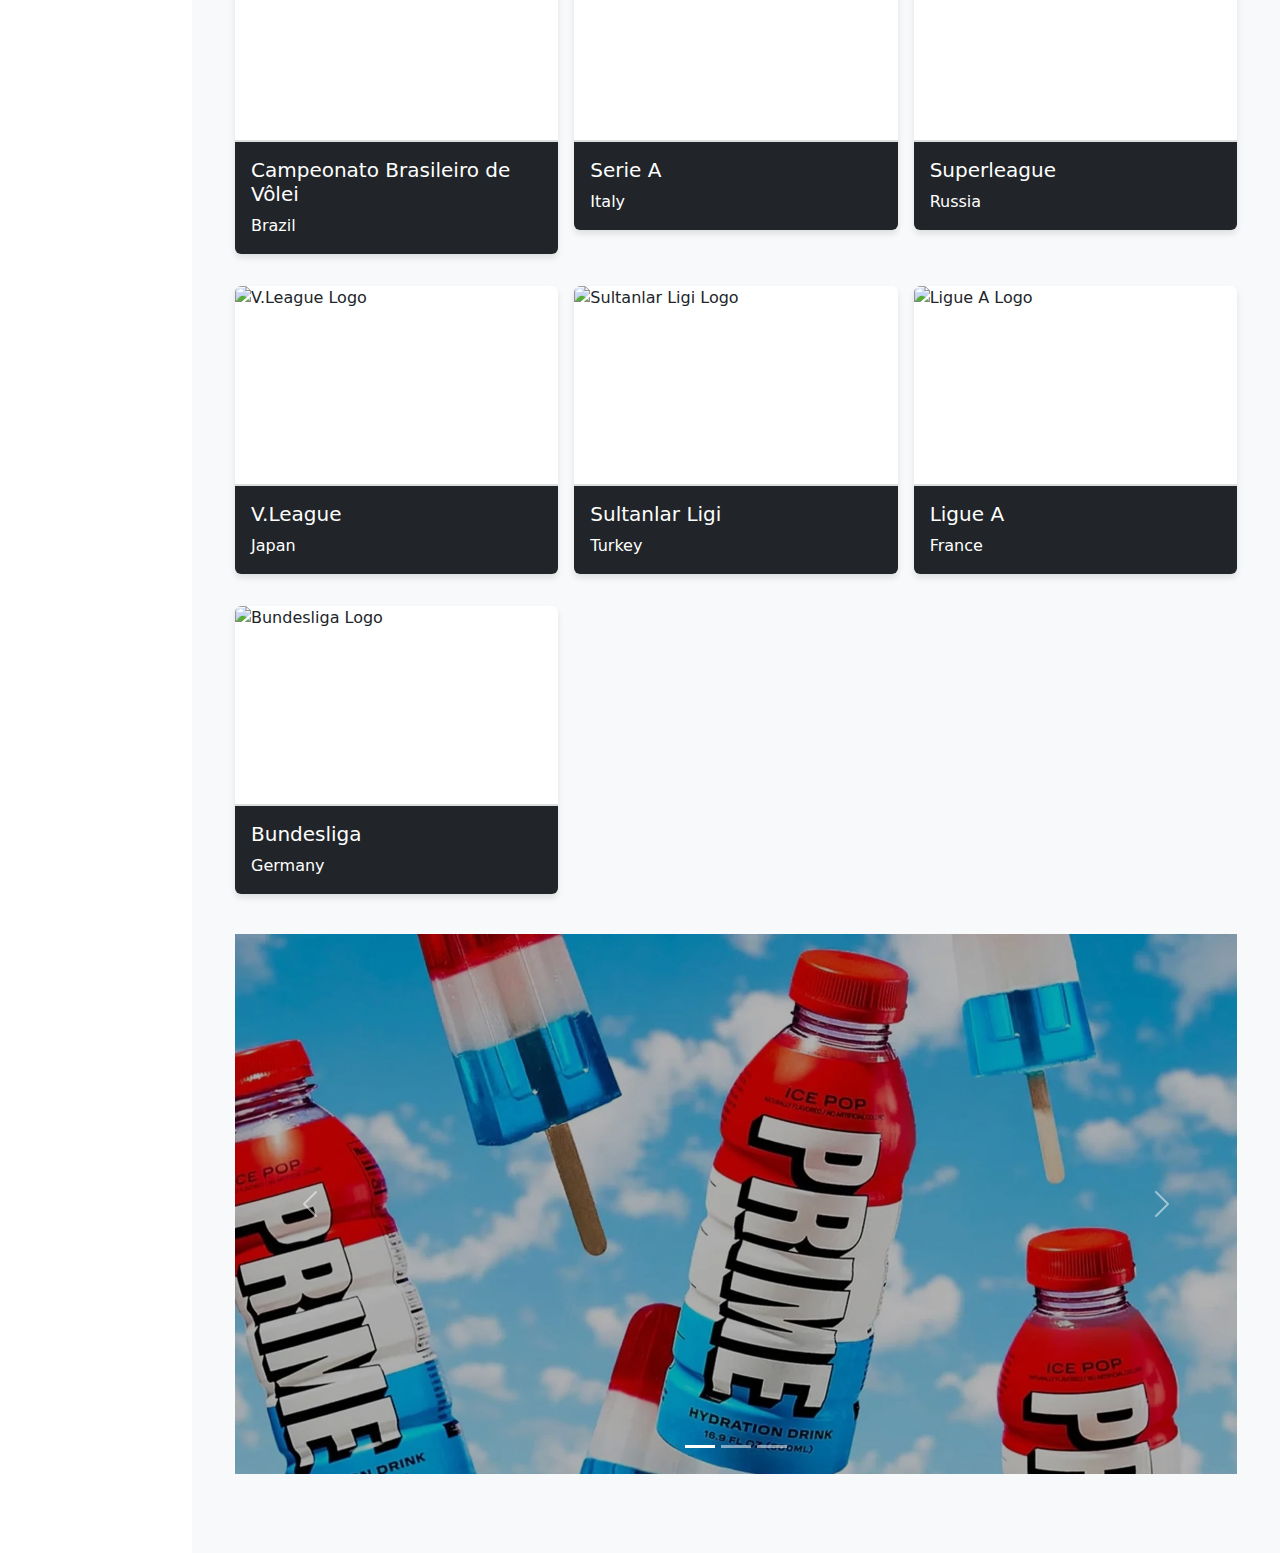
==== commit dca79f55: "adding images" ====
--- a/docs/main.html
+++ b/docs/main.html
@@ -1,5 +1,6 @@
 <!DOCTYPE html>
 <html lang="en">
+
 <head>
     <meta charset="UTF-8">
     <meta name="viewport" content="width=device-width, initial-scale=1.0">
@@ -8,7 +9,7 @@
 
     <!-- Link to custom CSS for styling -->
     <link rel="stylesheet" href="./Assets/css/style.css">
-    
+
     <!-- jQuery for easier DOM manipulation -->
     <script src="./Assets/js/jQuery.js"></script>
 
@@ -16,21 +17,23 @@
     <link rel="stylesheet" href="https://cdnjs.cloudflare.com/ajax/libs/font-awesome/5.15.3/css/all.min.css">
 
     <!-- Bootstrap CSS for layout and responsive design -->
-    <link href="https://cdn.jsdelivr.net/npm/bootstrap@5.3.3/dist/css/bootstrap.min.css" rel="stylesheet" 
-    integrity="sha384-QWTKZyjpPEjISv5WaRU9OFeRpok6YctnYmDr5pNlyT2bRjXh0JMhjY6hW+ALEwIH" crossorigin="anonymous">
-    
+    <link href="https://cdn.jsdelivr.net/npm/bootstrap@5.3.3/dist/css/bootstrap.min.css" rel="stylesheet"
+        integrity="sha384-QWTKZyjpPEjISv5WaRU9OFeRpok6YctnYmDr5pNlyT2bRjXh0JMhjY6hW+ALEwIH" crossorigin="anonymous">
+
     <!-- Bootstrap JS for interactive components like the carousel -->
-    <script src="https://cdn.jsdelivr.net/npm/bootstrap@5.3.3/dist/js/bootstrap.bundle.min.js" 
-    integrity="sha384-YvpcrYf0tY3lHB60NNkmXc5s9fDVZLESaAA55NDzOxhy9GkcIdslK1eN7N6jIeHz" crossorigin="anonymous"></script>
+    <script src="https://cdn.jsdelivr.net/npm/bootstrap@5.3.3/dist/js/bootstrap.bundle.min.js"
+        integrity="sha384-YvpcrYf0tY3lHB60NNkmXc5s9fDVZLESaAA55NDzOxhy9GkcIdslK1eN7N6jIeHz"
+        crossorigin="anonymous"></script>
 </head>
 
 <body>
     <!-- Main wrapper for the entire dashboard -->
     <div class="d-flex" id="wrapper">
-        
+
         <!-- Sidebar -->
-        <nav class="bg-dark bg-gradient border-right text-white d-flex flex-column justify-content-between" id="sidebar">
-            
+        <nav class="bg-dark bg-gradient border-right text-white d-flex flex-column justify-content-between"
+            id="sidebar">
+
             <!-- Sidebar header with company logo -->
             <div class="sidebar-header text-center">
                 <img src="./Assets/Images/Picture1.jpg" alt="Company Logo" class="img-fluid" style="width: 200px;">
@@ -46,87 +49,97 @@
                 <ul class="list-unstyled mb-3" id="sports-list">
                     <!-- Dynamic sports list will be populated here -->
                 </ul>
-                
+
             </div>
             <div class="">
             </div>
-            
+
             <div class="p-2 mb-2 text-center d-grid">
                 <a href="signin.html" class="btn btn-danger fs-5">Log Out</a>
-              </div>
+            </div>
         </nav>
-        
+
         <!-- Page Content (Main section) -->
         <div id="page-content-wrapper" class="bg-light bg-gradient pt-3 text-black">
-            
+
             <div class="container-fluid">
-                
+
                 <!-- Search input for leagues -->
                 <input type="text" class="px-3 py-2" id="search-league" placeholder="Search for leagues...">
-                
+
                 <!-- Display total number of leagues -->
                 <div id="total-count" class="ps-1 fw-semibold text-muted">Total Leagues: 0</div>
-                
+
                 <!-- Section to show favorite sports horizontally -->
                 <div id="favorite-sports-section">
                     <ul id="favorite-sports-container" class="scrollable-container list-unstyled p-0 m-0">
                         <!-- Favorite sports will be dynamically added here -->
                     </ul>
 
-                <div class="alert alert-danger no-favorites" role="alert" style="display: none;">
-                    Double tap to Select Your Favorite Sports !
-                  </div>
+                    <div class="alert alert-danger no-favorites" role="alert" style="display: none;">
+                        Double tap to Select Your Favorite Sports !
+                    </div>
 
-                  
 
-                <!-- Section for banner advertisements (Carousel) -->
-                <section id="banners" class="p-3 mb-5">
-                    <div id="ads" class="carousel slide carousel-fade">
-                        <!-- Carousel indicators (3 slides) -->
-                        <div class="carousel-indicators">
-                            <button type="button" data-bs-target="#ads" data-bs-slide-to="0" class="active" 
-                            aria-current="true" aria-label="Slide 1"></button>
-                            <button type="button" data-bs-target="#ads" data-bs-slide-to="1" aria-label="Slide 2"></button>
-                            <button type="button" data-bs-target="#ads" data-bs-slide-to="2" aria-label="Slide 3"></button>
+
+
+
+                    <!-- Section to display league cards -->
+                    <div id="league-list" class="row row-cols-2 row-cols-lg-3 p-3 g-3">
+                        <!-- Dynamic league cards will be inserted here -->
+                    </div>
+
+
+                    <!-- Section for banner advertisements (Carousel) -->
+                    <section id="banners" class="p-3 mb-5">
+                        <div id="ads" class="carousel slide carousel-fade">
+                            <!-- Carousel indicators (3 slides) -->
+                            <div class="carousel-indicators">
+                                <button type="button" data-bs-target="#ads" data-bs-slide-to="0" class="active"
+                                    aria-current="true" aria-label="Slide 1"></button>
+                                <button type="button" data-bs-target="#ads" data-bs-slide-to="1"
+                                    aria-label="Slide 2"></button>
+                                <button type="button" data-bs-target="#ads" data-bs-slide-to="2"
+                                    aria-label="Slide 3"></button>
+                            </div>
+
+                            <!-- Carousel items (images for ads) -->
+                            <div class="carousel-inner">
+                                <!-- First carousel item (active) -->
+                                <div class="carousel-item active">
+                                    <img src="./Assets/Images/prime.jpeg" class="d-block ads-img" alt="Prime Banner">
+                                </div>
+                                <!-- Second carousel item -->
+                                <div class="carousel-item">
+                                    <img src="./Assets/Images/gatorade.jpg" class="d-block ads-img"
+                                        alt="Gatorade Banner">
+                                </div>
+                                <!-- Third carousel item -->
+                                <div class="carousel-item">
+                                    <img src="./Assets/Images/under armour.jpg" class="d-block ads-img"
+                                        alt="Under Armour Banner">
+                                </div>
+                            </div>
+
+                            <!-- Carousel navigation controls -->
+                            <button class="carousel-control-prev" type="button" data-bs-target="#ads"
+                                data-bs-slide="prev">
+                                <span class="carousel-control-prev-icon" aria-hidden="true"></span>
+                                <span class="visually-hidden">Previous</span>
+                            </button>
+                            <button class="carousel-control-next" type="button" data-bs-target="#ads"
+                                data-bs-slide="next">
+                                <span class="carousel-control-next-icon" aria-hidden="true"></span>
+                                <span class="visually-hidden">Next</span>
+                            </button>
                         </div>
-
-                        <!-- Carousel items (images for ads) -->
-                        <div class="carousel-inner">
-                            <!-- First carousel item (active) -->
-                            <div class="carousel-item active">
-                                <img src="./Assets/Images/prime.jpeg" class="d-block ads-img" alt="Prime Banner">
-                            </div>
-                            <!-- Second carousel item -->
-                            <div class="carousel-item">
-                                <img src="./Assets/Images/gatorade.jpg" class="d-block ads-img" alt="Gatorade Banner">
-                            </div>
-                            <!-- Third carousel item -->
-                            <div class="carousel-item">
-                                <img src="./Assets/Images/under armour.jpg" class="d-block ads-img" alt="Under Armour Banner">
-                            </div>
-                        </div>
-
-                        <!-- Carousel navigation controls -->
-                        <button class="carousel-control-prev" type="button" data-bs-target="#ads" data-bs-slide="prev">
-                            <span class="carousel-control-prev-icon" aria-hidden="true"></span>
-                            <span class="visually-hidden">Previous</span>
-                        </button>
-                        <button class="carousel-control-next" type="button" data-bs-target="#ads" data-bs-slide="next">
-                            <span class="carousel-control-next-icon" aria-hidden="true"></span>
-                            <span class="visually-hidden">Next</span>
-                        </button>
-                    </div>
-                </section>
-                
-                <!-- Section to display league cards -->
-                <div id="league-list" class="row row-cols-2 row-cols-lg-3 p-3 g-3">
-                    <!-- Dynamic league cards will be inserted here -->
+                    </section>
                 </div>
             </div>
         </div>
-    </div>
 
-    <!-- Link to custom JavaScript -->
-    <script src="./Assets/js/main.js"></script>
+        <!-- Link to custom JavaScript -->
+        <script src="./Assets/js/main.js"></script>
 </body>
-</html>
+
+</html>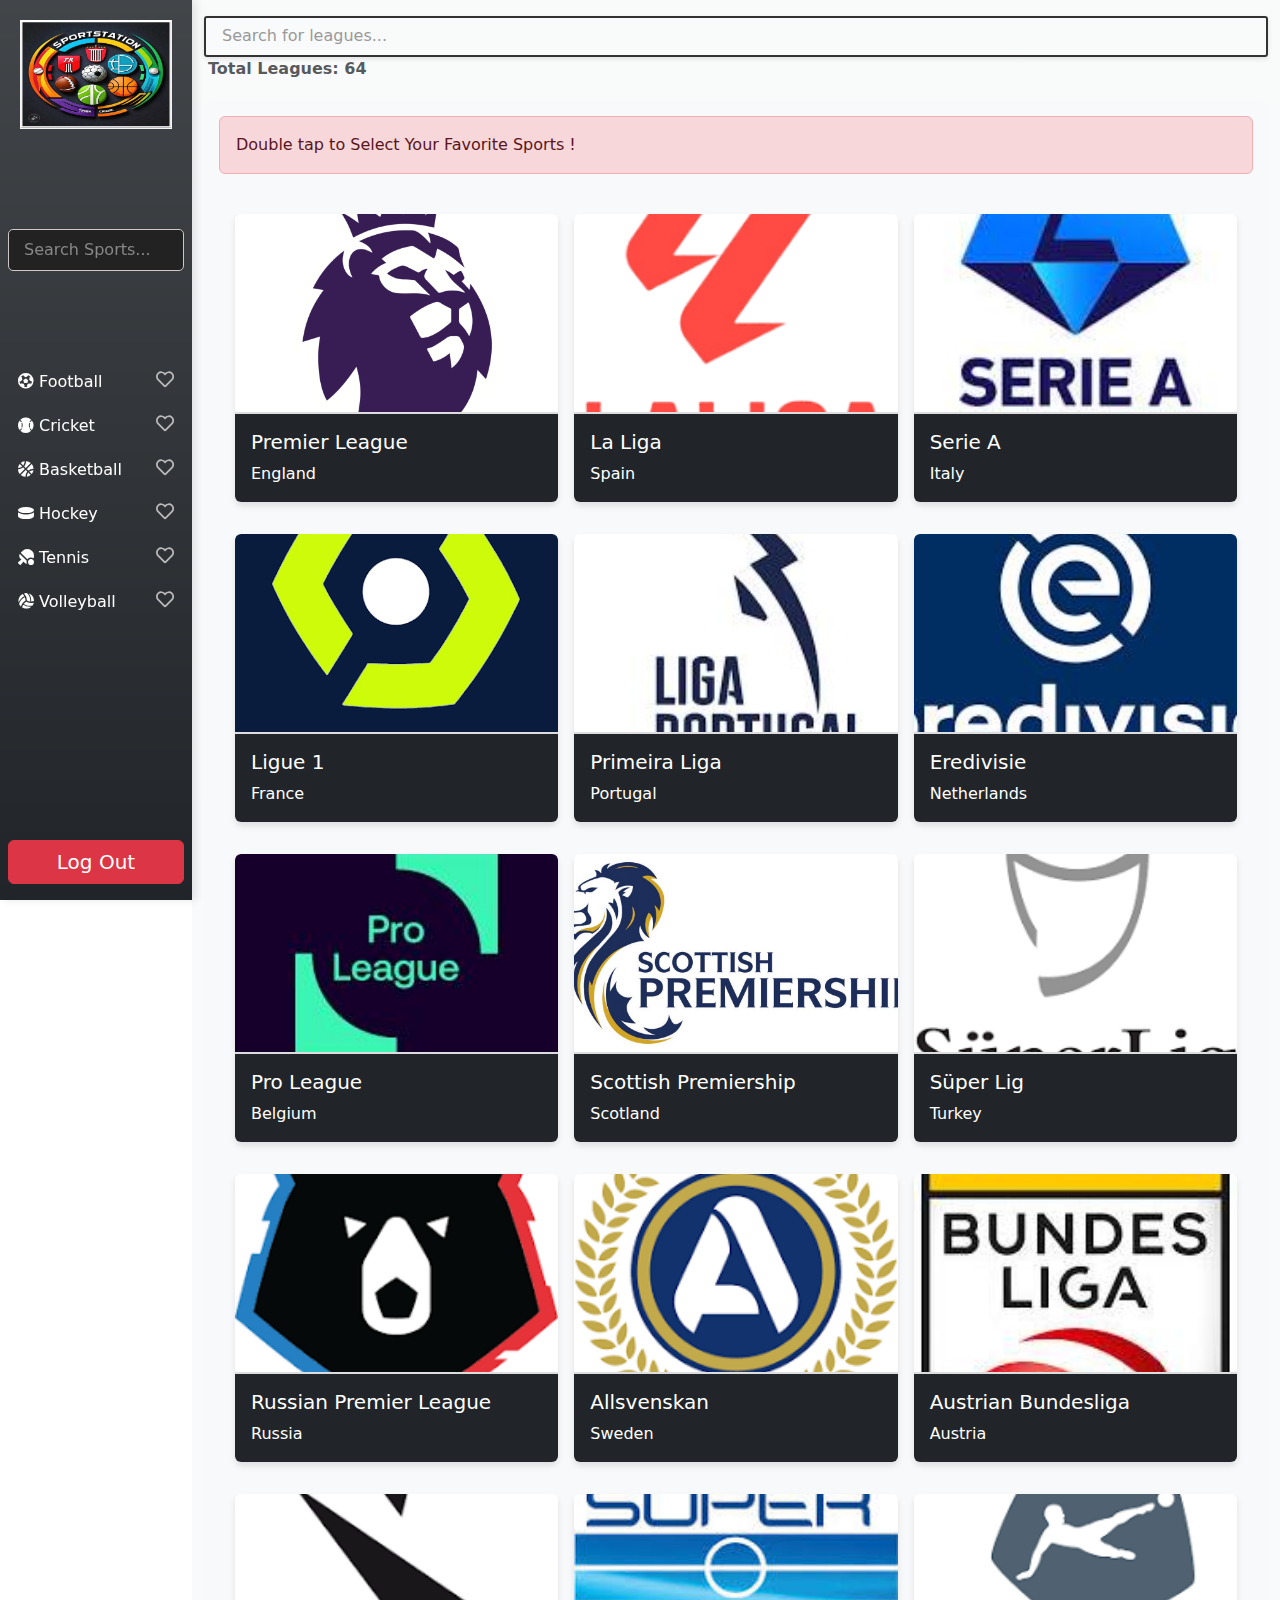
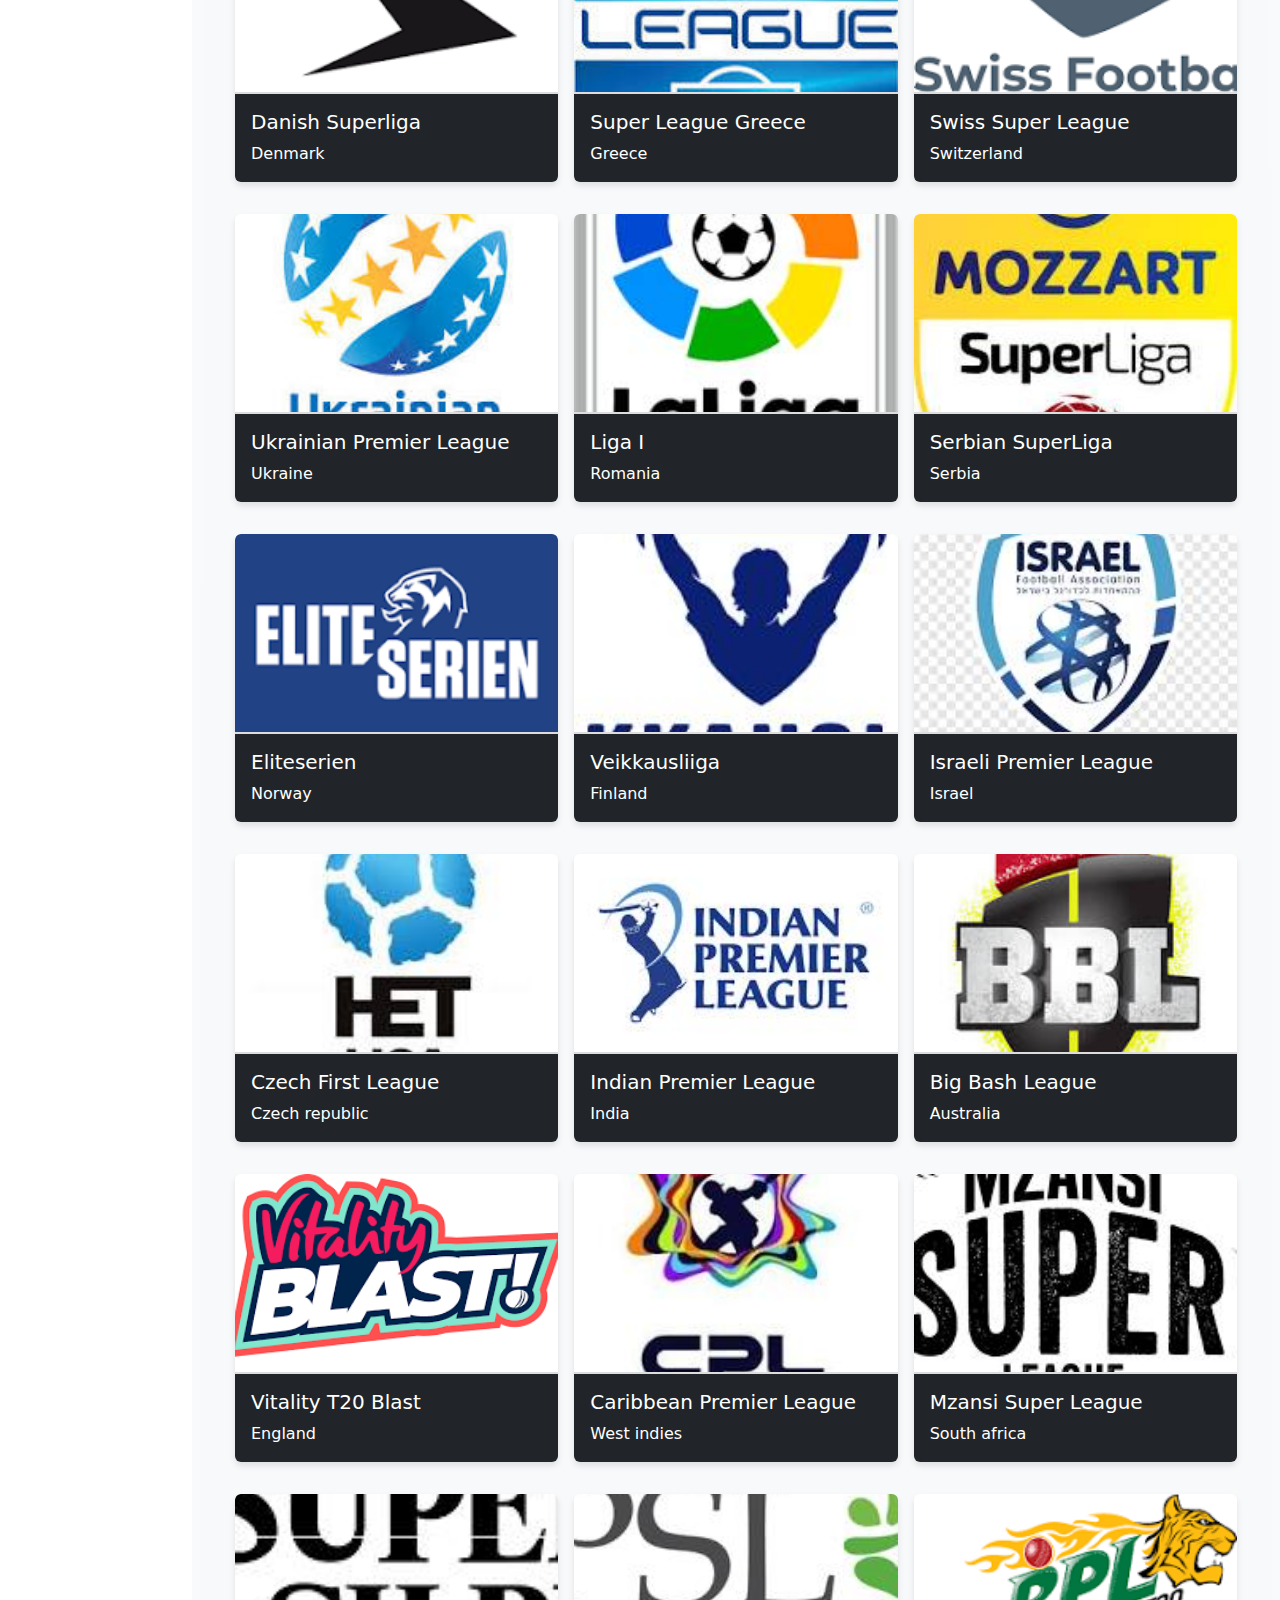
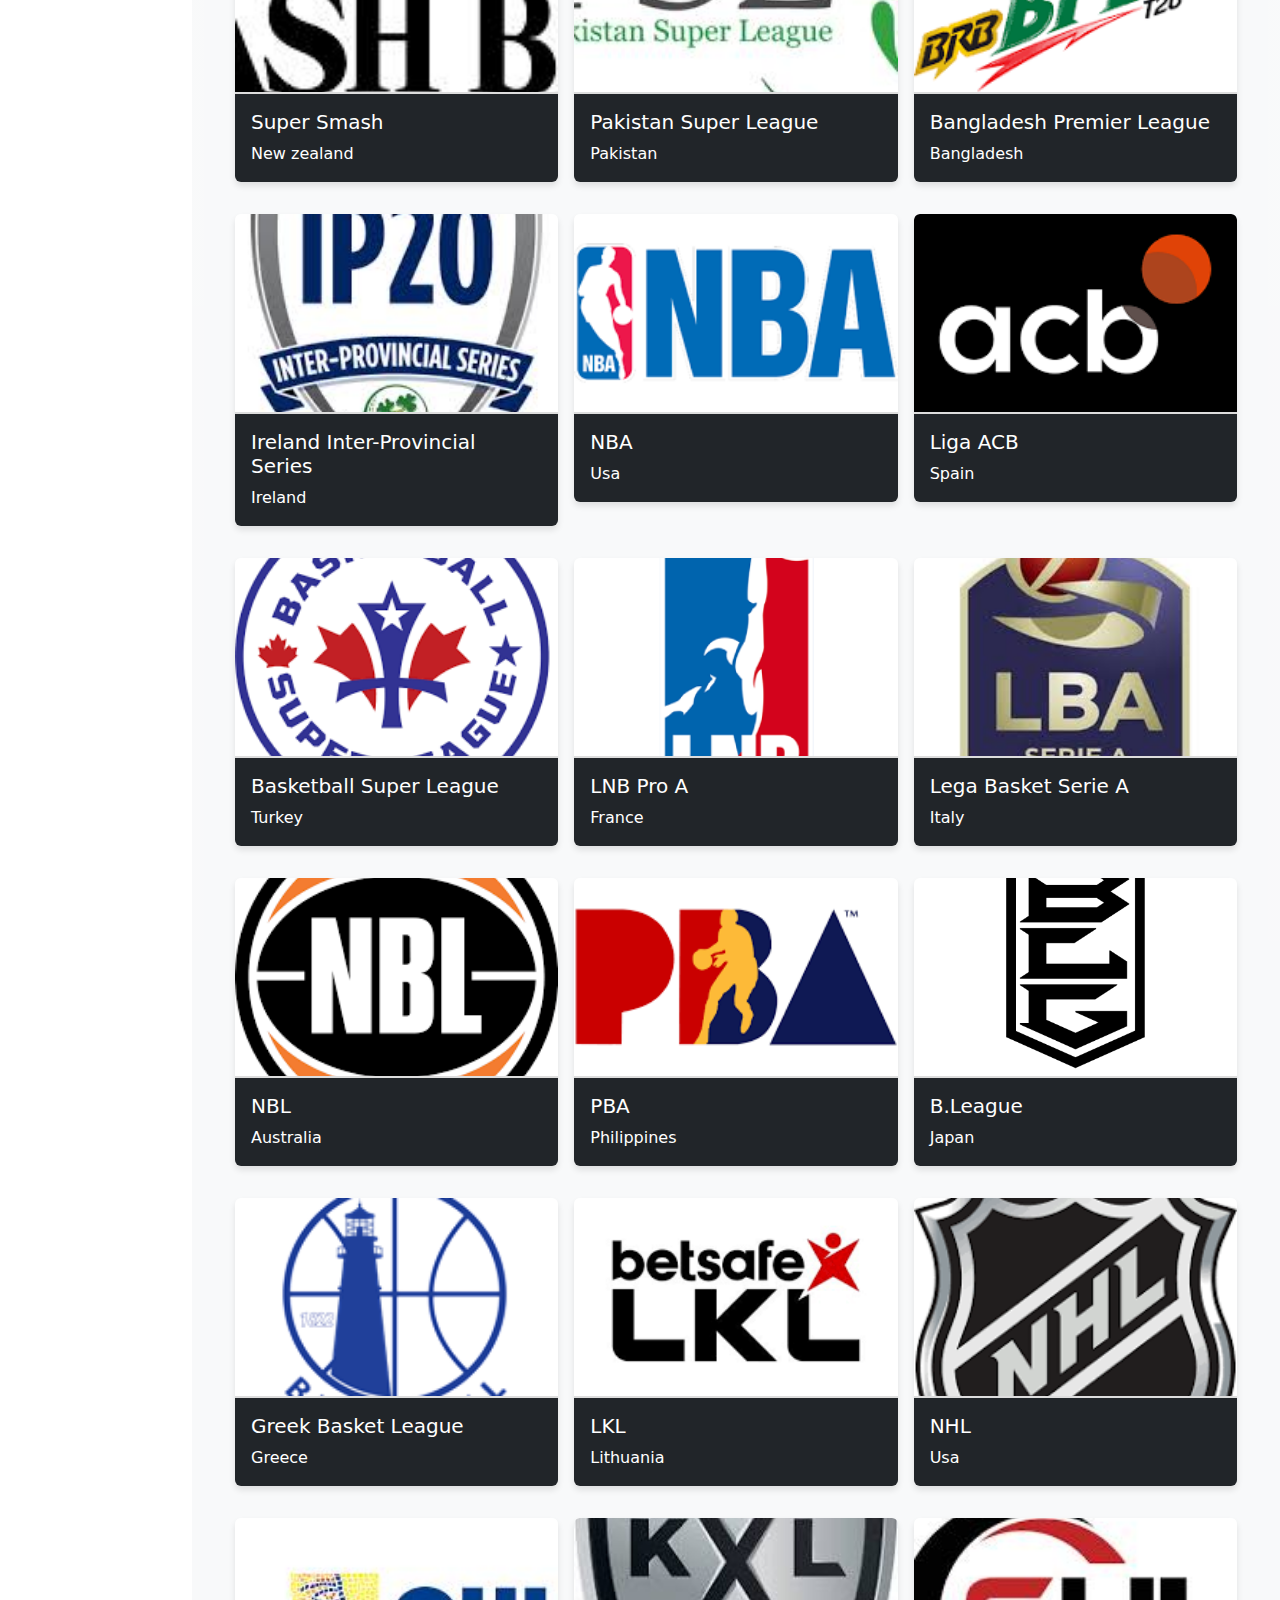
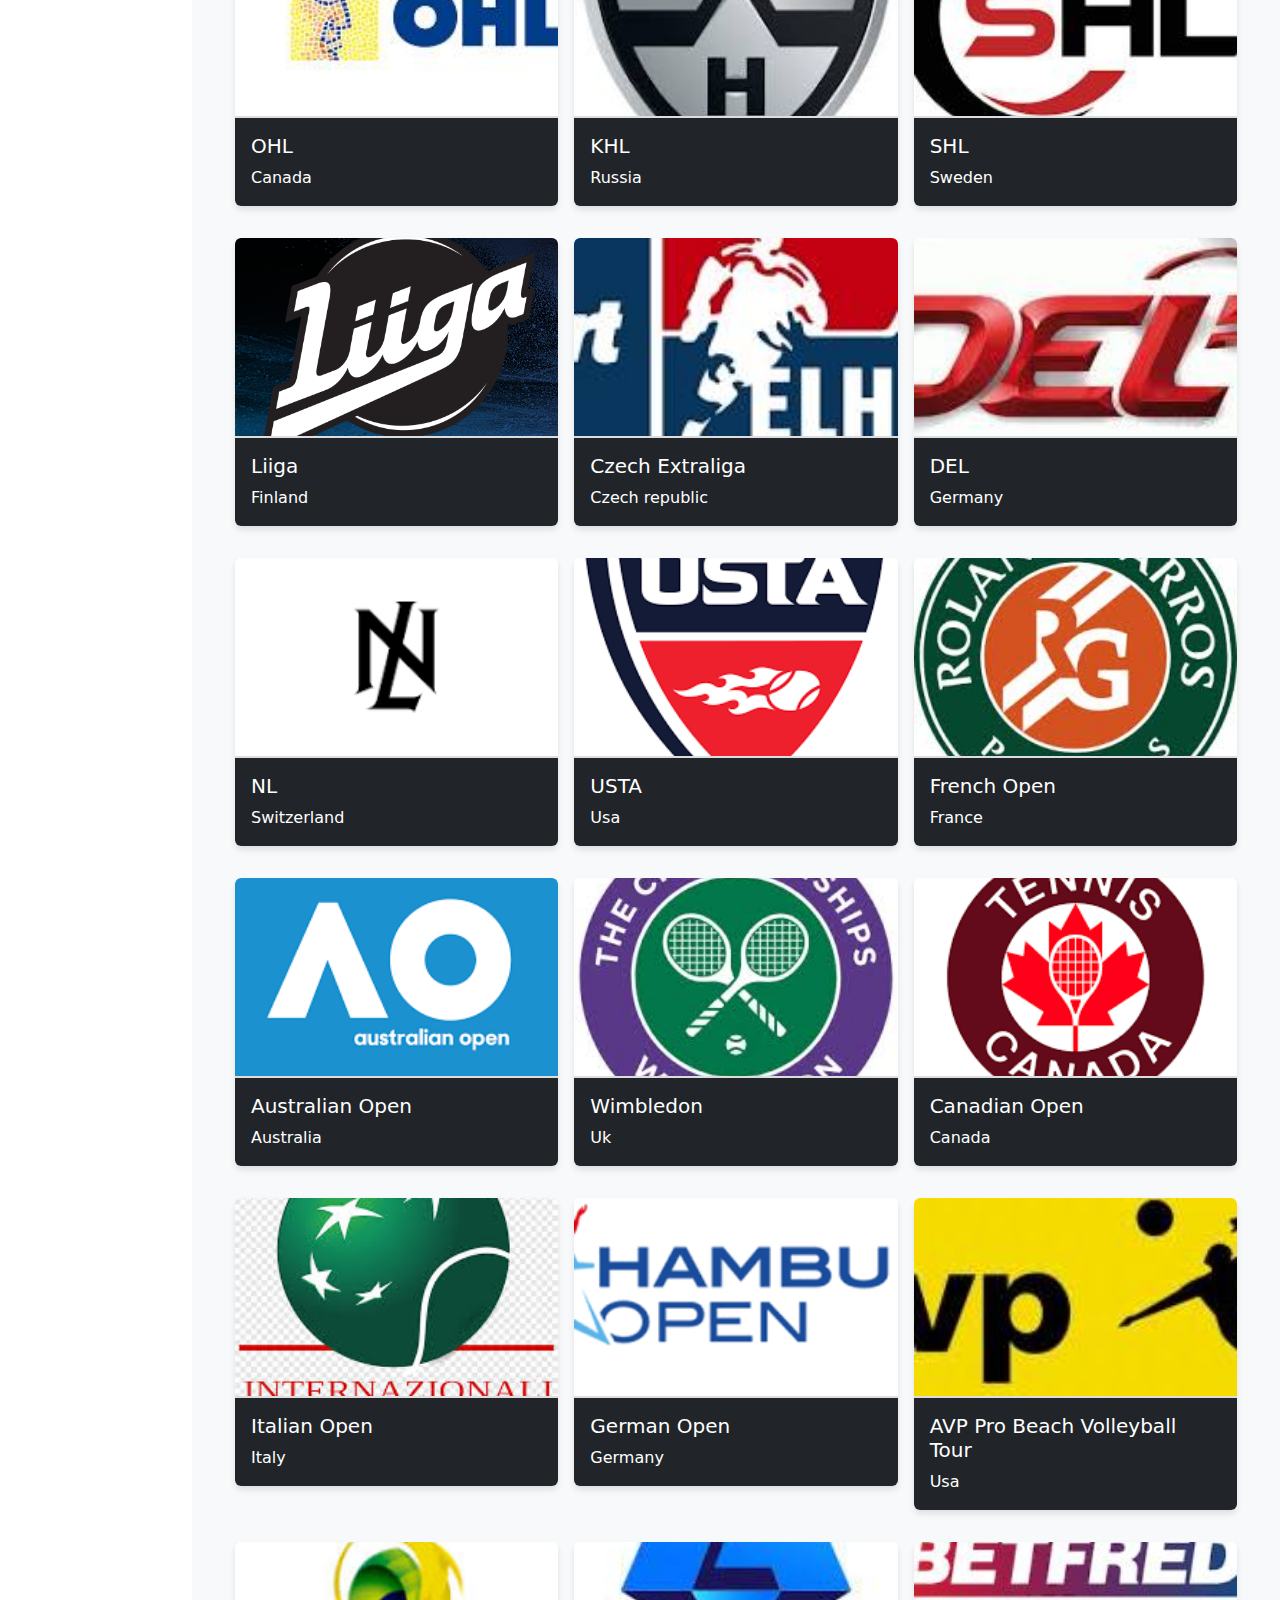
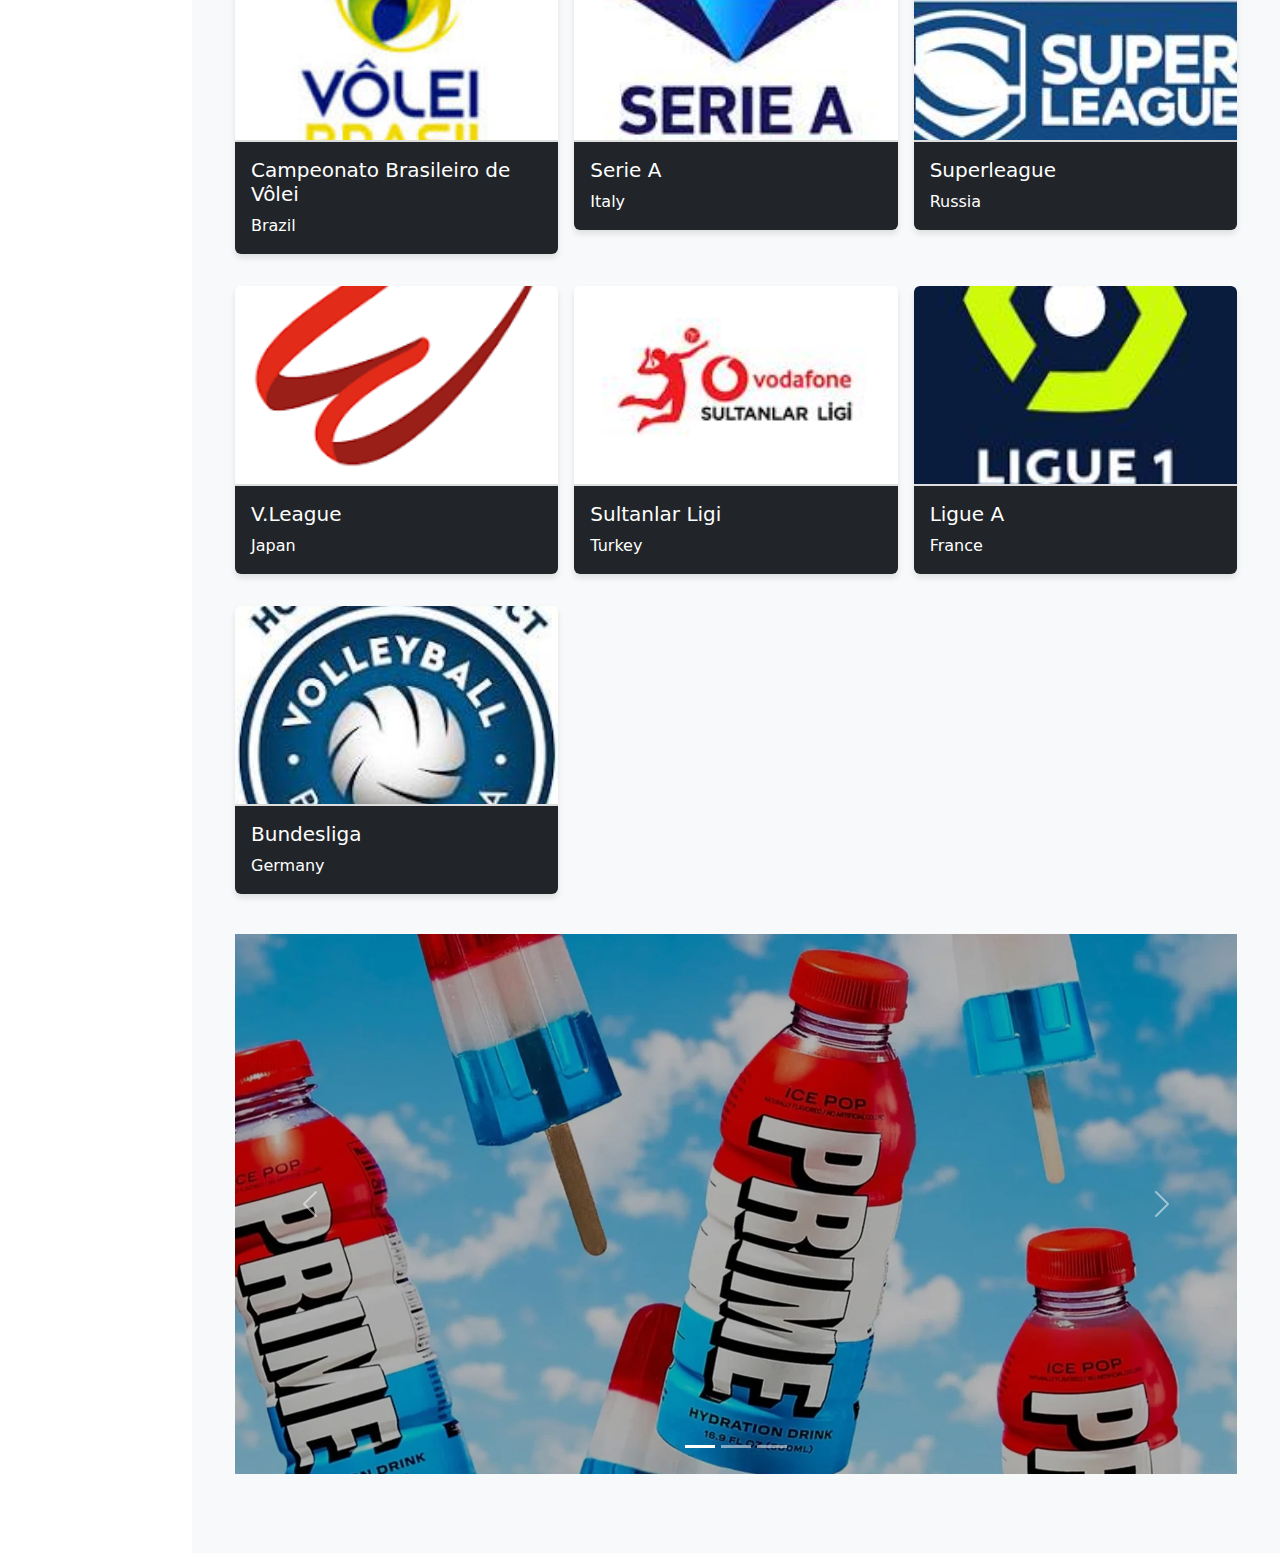
==== commit 494c1bdf: "Update main.html" ====
--- a/docs/main.html
+++ b/docs/main.html
@@ -55,7 +55,7 @@
             </div>
 
             <div class="p-2 mb-2 text-center d-grid">
-                <a href="signin.html" class="btn btn-danger fs-5">Log Out</a>
+                <a href="index.html" class="btn btn-danger fs-5">Log Out</a>
             </div>
         </nav>
 
